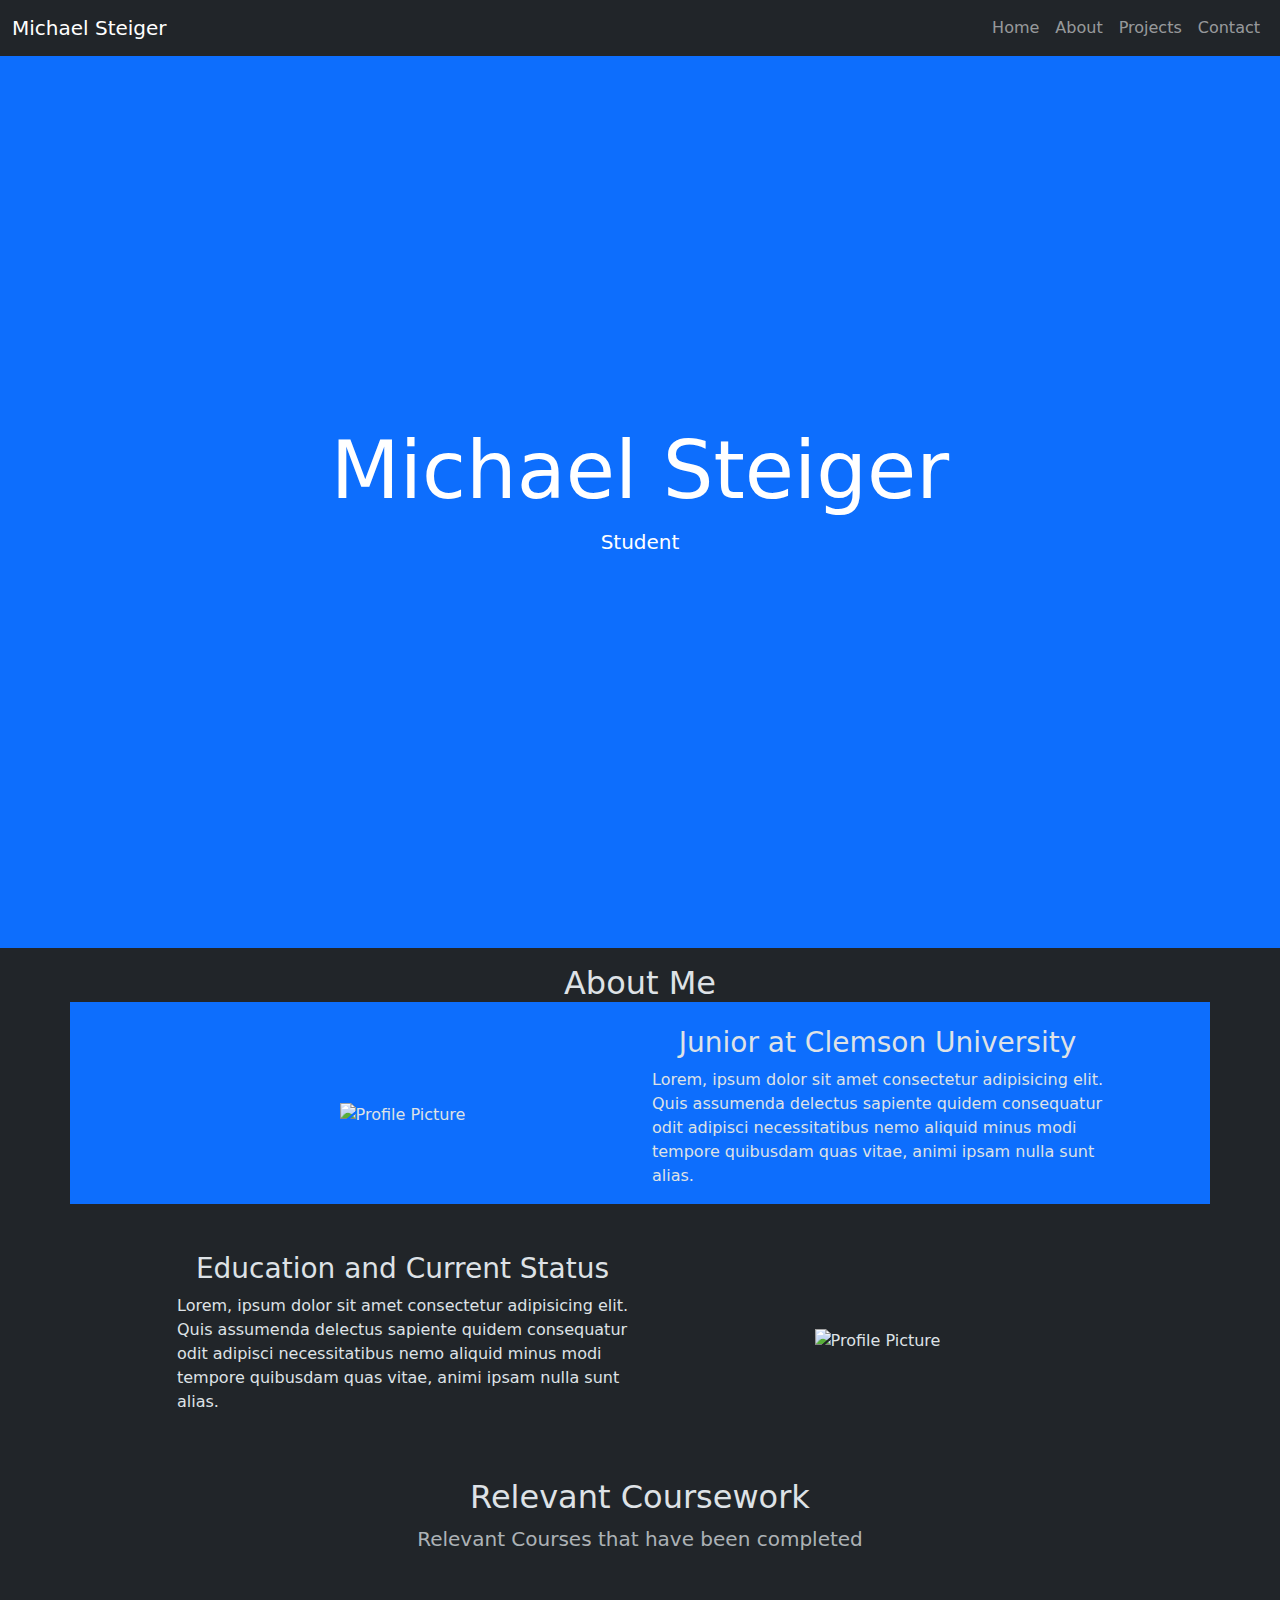
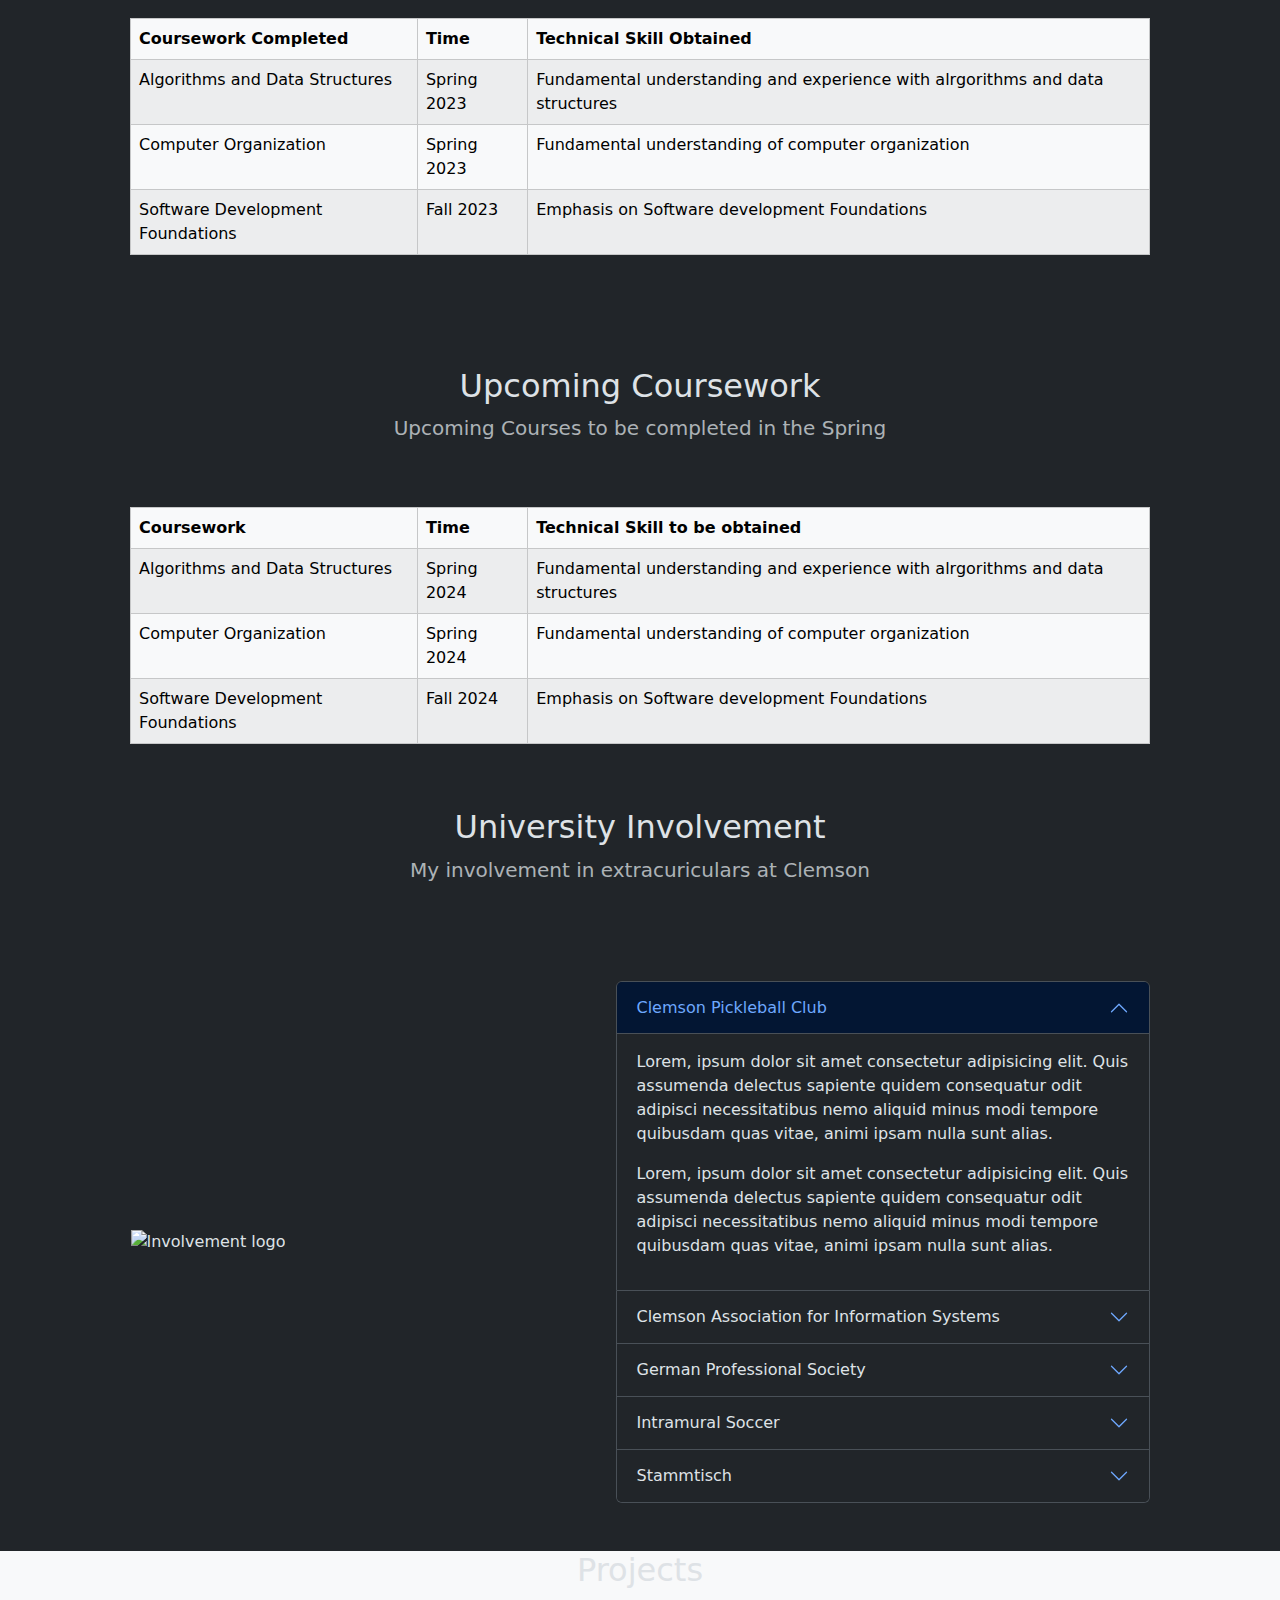
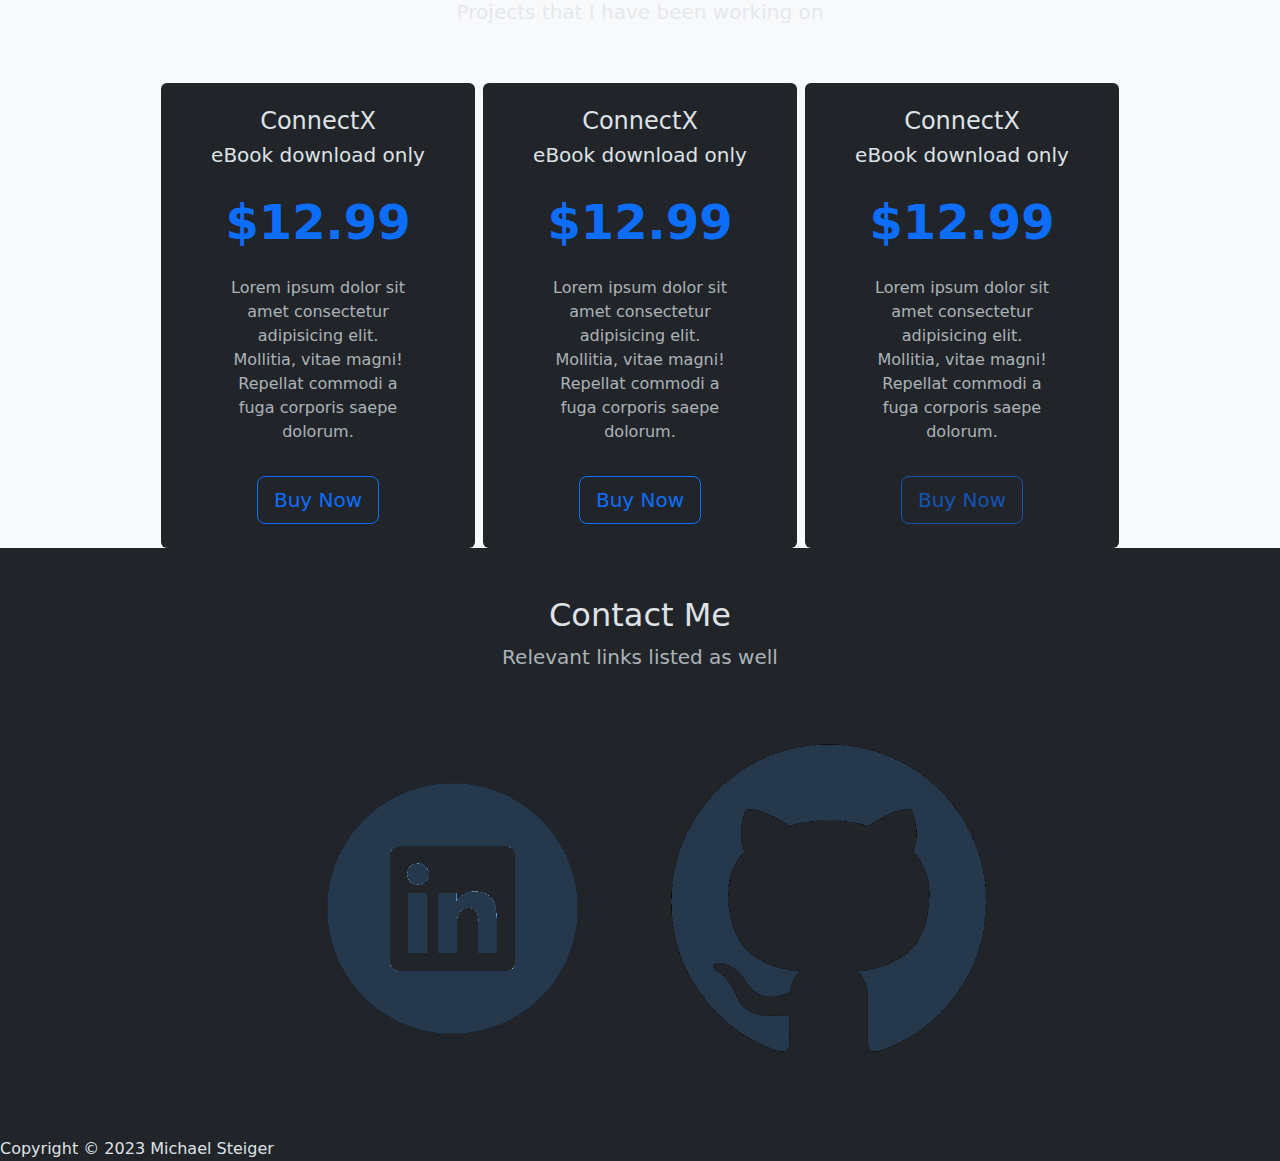
==== PersonalWebsite/index.html @ 11972fe8 "Added new sections" ====
<!DOCTYPE html>
<html lang="en-US" data-bs-theme="dark">
<head>
	<title>Michael Steiger</title>
	<meta charset="utf-8" name="author" content="Michael Steiger">
	<meta name="viewport" content="width=device-width, initial-scale=1.0">
	<link href="https://cdn.jsdelivr.net/npm/bootstrap@5.2.3/dist/css/bootstrap.min.css" rel="stylesheet">
	<link rel="stylesheet" href="style.css">
</head>
<script>
  document.addEventListener("DOMContentLoaded", function() {
    var observer = new IntersectionObserver(function(entries) {
      entries.forEach(entry => {
        if (entry.isIntersecting) {
          entry.target.classList.add('animate');
          observer.unobserve(entry.target); // Optional: Stop observing after animation has been applied
        }
      });
    }, {
      threshold: 0.5 // Trigger when half of the image is visible
    });

    // Select and observe all elements with the class 'fade-in-section'
    document.querySelectorAll('.fade-in-section').forEach(function(section) {
      observer.observe(section);
    });
  });
</script>

<body>
<!-- Navbar Section -->
<!-- missing profile image -->
<nav class="navbar navbar-expand-sm navbar-dark bg-dark fixed-top">
  <div class="container-fluid">
    <a class="navbar-brand" href="#home">Michael Steiger</a>
    <button class="navbar-toggler" type="button" data-bs-toggle="collapse" data-bs-target="#collapsibleNavbar">
      <span class="navbar-toggler-icon"></span>
    </button>
    <div class="collapse navbar-collapse" id="collapsibleNavbar">
      <!-- Links -->
      <ul class="navbar-nav ms-auto">
        <li class="nav-item">
          <a class="nav-link" href="#home">Home</a>
        </li> 
        <li class="nav-item">
          <a class="nav-link" href="#about">About</a>
        </li> 
        <li class="nav-item">
          <a class="nav-link" href="#projects">Projects</a>
        </li> 
        <li class="nav-item">
          <a class="nav-link" href="#contact">Contact</a>
        </li> 
      </ul>
    </div>
  </div>
</nav>

<!-- Home Section -->
<div class="container-fluid p-5 mt-5 bg-primary text-white text-center" id="home" style="height: 100vh;">
  <div class="row h-100 align-items-center">
    <div class="col-12">
      <h1 class="display-1">Michael Steiger</h1>
      <p class="lead">Student</p>
    </div>
  </div>
</div>


<!-- About Section -->
<section id="about">

  <!-- Profile Section -->
  <div class="container-lg">
    <h2 class="container-sm p-3 text-center">About Me</h2>

    <!-- Introduction -->
    <div class="row g-4 justify-content-center align-items-center bg-primary">
      <!-- Image Column -->
      <div class="col-md-5 d-flex justify-content-center" >
        <div class="fade-in-section" style="max-width: 75%;">
          <img src="IMG_9435.jpg" class="img-fluid" alt="Profile Picture">
        </div>
      </div>

      <!-- Text Column -->
      <div class="col-md-5 text-md-start">
        <div class="fade-in-section">
          <h3 class="text-center">Junior at Clemson University</h3>
          <p>
            Lorem, ipsum dolor sit amet consectetur adipisicing elit. Quis assumenda delectus sapiente quidem consequatur odit adipisci necessitatibus nemo aliquid minus modi tempore quibusdam quas vitae, animi ipsam nulla sunt alias.
          </p>
        </div>
      </div>
    </div>
  </div> 
  
  <!-- Education Section -->
  <div class="container-lg mt-5">
    <div class="row g-4 justify-content-center align-items-center">
      <!-- Text Column -->
      <div class="col-md-5 text-md-start">
        <div class="fade-in-section">
          <h3 class="text-center">Education and Current Status</h3>
          <p>
            Lorem, ipsum dolor sit amet consectetur adipisicing elit. Quis assumenda delectus sapiente quidem consequatur odit adipisci necessitatibus nemo aliquid minus modi tempore quibusdam quas vitae, animi ipsam nulla sunt alias.
          </p>
        </div>
      </div>

      <!-- Image Column -->
      <div class="col-md-5 d-flex justify-content-center" >
        <div class="fade-in-section" style="max-width: 75%;">
          <img src="profileTest.png" class="img-fluid" alt="Profile Picture">
        </div>
      </div>
    </div>
  </div>

  <!-- Coursework and Technical Skills -->
  <div class="container-lg mt-5">
    <div class="text-center fade-in-section">
      <h2>Relevant Coursework</h2> 
      <p class="lead text-muted">Relevant Courses that have been completed</p>
    </div>
    <div class="col-md p-5 fade-in-section">           
      <table class="table table-light table-bordered table-striped text-bg-color">
        <!-- Table head -->
        <thead>
          <tr>
            <th>Coursework Completed</th>
            <th>Time</th>
            <th>Technical Skill Obtained</th>
          </tr>
        </thead>
        <!-- Table body -->
        <tbody>
          <tr>
            <td>Algorithms and Data Structures</td>
            <td>Spring 2023</td>
            <td>Fundamental understanding and experience with alrgorithms and data structures</td>
          </tr>
          <tr>
            <td>Computer Organization</td>
            <td>Spring 2023</td>
            <td>Fundamental understanding of computer organization</td>
          </tr>
          <tr>
            <td>Software Development Foundations</td>
            <td>Fall 2023</td>
            <td>Emphasis on Software development Foundations</td>
          </tr>
        </tbody>
      </table>
    </div>
    
  </div>

  <!-- Upcoming Coursework -->
  <div class="container-lg mt-5">
    <div class="text-center">
      <h2>Upcoming Coursework</h2> 
      <p class="lead text-muted">Upcoming Courses to be completed in the Spring</p>
    </div>
    <div class="col-md p-5">           
      <table class="table table-light table-bordered table-striped text-bg-color">
        <!-- Table head -->
        <thead>
          <tr>
            <th>Coursework</th>
            <th>Time</th>
            <th>Technical Skill to be obtained</th>
          </tr>
        </thead>
        <!-- Table body -->
        <tbody>
          <tr>
            <td>Algorithms and Data Structures</td>
            <td>Spring 2024</td>
            <td>Fundamental understanding and experience with alrgorithms and data structures</td>
          </tr>
          <tr>
            <td>Computer Organization</td>
            <td>Spring 2024</td>
            <td>Fundamental understanding of computer organization</td>
          </tr>
          <tr>
            <td>Software Development Foundations</td>
            <td>Fall 2024</td>
            <td>Emphasis on Software development Foundations</td>
          </tr>
        </tbody>
      </table>
    </div>
    
  </div>

  <!-- University Involvement -->
  <div class="container-md">
    <div class="text-center">
      <h2>University Involvement</h2>
      <p class="lead text-muted">My involvement in extracuriculars at Clemson</p>
    </div>
    <div class="row my-5 g-5 justify-content-around align-items-center">
      <div class="col-6 col-lg-4">
        <img src="..." class="img-fluid" alt="Involvement logo">
      </div>
      <div class="col-lg-6">
        
        <!-- accordion -->
        <div class="accordion" id="involvements">
          <div class="accordion-item">
            <h2 class="accordion-header" id="heading-1">
              <button class="accordion-button" type="button" data-bs-toggle="collapse" data-bs-target="#involvement-1" aria-expanded="true" aria-controls="involvement-1">
                Clemson Pickleball Club
              </button>
            </h2>
            <div id="involvement-1" class="accordion-collapse collapse show" aria-labelledby="heading-1" data-bs-parent="#involvements">
              <div class="accordion-body">
                <p>Lorem, ipsum dolor sit amet consectetur adipisicing elit. Quis assumenda delectus sapiente quidem consequatur odit adipisci necessitatibus nemo aliquid minus modi tempore quibusdam quas vitae, animi ipsam nulla sunt alias.</p>
                <p>Lorem, ipsum dolor sit amet consectetur adipisicing elit. Quis assumenda delectus sapiente quidem consequatur odit adipisci necessitatibus nemo aliquid minus modi tempore quibusdam quas vitae, animi ipsam nulla sunt alias.</p>
              </div>
            </div>
          </div>
          <div class="accordion-item">
            <h2 class="accordion-header" id="heading-2">
              <button class="accordion-button collapsed" type="button" data-bs-toggle="collapse" data-bs-target="#involvement-2" aria-expanded="false" aria-controls="involvement-2">
                Clemson Association for Information Systems
              </button>
            </h2>
            <div id="involvement-2" class="accordion-collapse collapse" aria-labelledby="heading-2" data-bs-parent="#involvements">
              <div class="accordion-body">
                <p>Lorem, ipsum dolor sit amet consectetur adipisicing elit. Quis assumenda delectus sapiente quidem consequatur odit adipisci necessitatibus nemo aliquid minus modi tempore quibusdam quas vitae, animi ipsam nulla sunt alias.</p>
                <p>Lorem, ipsum dolor sit amet consectetur adipisicing elit. Quis assumenda delectus sapiente quidem consequatur odit adipisci necessitatibus nemo aliquid minus modi tempore quibusdam quas vitae, animi ipsam nulla sunt alias.</p>
              </div>
            </div>
          </div>
          <div class="accordion-item">
            <h2 class="accordion-header" id="heading-3">
              <button class="accordion-button collapsed" type="button" data-bs-toggle="collapse" data-bs-target="#involvement-3" aria-expanded="false" aria-controls="involvement-3">
                German Professional Society
              </button>
            </h2>
            <div id="involvement-3" class="accordion-collapse collapse" aria-labelledby="heading-3" data-bs-parent="#involvements">
              <div class="accordion-body">
                <p>Lorem, ipsum dolor sit amet consectetur adipisicing elit. Quis assumenda delectus sapiente quidem consequatur odit adipisci necessitatibus nemo aliquid minus modi tempore quibusdam quas vitae, animi ipsam nulla sunt alias.</p>
                <p>Lorem, ipsum dolor sit amet consectetur adipisicing elit. Quis assumenda delectus sapiente quidem consequatur odit adipisci necessitatibus nemo aliquid minus modi tempore quibusdam quas vitae, animi ipsam nulla sunt alias.</p>
              </div>
            </div>
          </div>
          <div class="accordion-item">
            <h2 class="accordion-header" id="heading-4">
              <button class="accordion-button collapsed" type="button" data-bs-toggle="collapse" data-bs-target="#involvement-4" aria-expanded="false" aria-controls="involvement-4">
                Intramural Soccer
              </button>
            </h2>
            <div id="involvement-4" class="accordion-collapse collapse" aria-labelledby="heading-4" data-bs-parent="#involvements">
              <div class="accordion-body">
                <p>Lorem, ipsum dolor sit amet consectetur adipisicing elit. Quis assumenda delectus sapiente quidem consequatur odit adipisci necessitatibus nemo aliquid minus modi tempore quibusdam quas vitae, animi ipsam nulla sunt alias.</p>
                <p>Lorem, ipsum dolor sit amet consectetur adipisicing elit. Quis assumenda delectus sapiente quidem consequatur odit adipisci necessitatibus nemo aliquid minus modi tempore quibusdam quas vitae, animi ipsam nulla sunt alias.</p>
              </div>
            </div>
          </div>
          <div class="accordion-item">
            <h2 class="accordion-header" id="heading-5">
              <button class="accordion-button collapsed" type="button" data-bs-toggle="collapse" data-bs-target="#involvement-5" aria-expanded="false" aria-controls="involvement-5">
                Stammtisch
              </button>
            </h2>
            <div id="involvement-5" class="accordion-collapse collapse" aria-labelledby="heading-5" data-bs-parent="#involvements">
              <div class="accordion-body">
                <p>Lorem, ipsum dolor sit amet consectetur adipisicing elit. Quis assumenda delectus sapiente quidem consequatur odit adipisci necessitatibus nemo aliquid minus modi tempore quibusdam quas vitae, animi ipsam nulla sunt alias.</p>
                <p>Lorem, ipsum dolor sit amet consectetur adipisicing elit. Quis assumenda delectus sapiente quidem consequatur odit adipisci necessitatibus nemo aliquid minus modi tempore quibusdam quas vitae, animi ipsam nulla sunt alias.</p>
              </div>
            </div>
          </div>
        </div>

      </div>
    </div>
  </div>

</section>

<!-- Projects Section -->
<section id="projects" class="bg-light mt-5">
  <div class="container-lg">
    <div class="text-center">
      <h2>Projects</h2>
      <p class="lead text-muted">Projects that I have been working on</p>
    </div>
  </div>

  <div class="row my-5 g-2 align-items-center justify-content-center">
    <div class="col-8 col-lg-4 col-xl-3">
      <div class="card border-0">
        <div class="card-body text-center py-4">
          <h4 class="card-title">ConnectX</h4>
          <p class="lead card-subtitle">eBook download only</p>
          <p class="display-5 my-4 text-primary fw-bold">$12.99</p>
          <p class="card-text mx-5 text-muted d-none d-lg-block">Lorem ipsum dolor sit amet consectetur adipisicing elit. Mollitia, vitae magni! Repellat commodi a fuga corporis saepe dolorum.</p>
          <a href="#" class="btn btn-outline-primary btn-lg mt-3">
            Buy Now
          </a>
        </div>
      </div>
    </div>

    <div class="col-8 col-lg-4 col-xl-3">
      <div class="card border-0">
        <div class="card-body text-center py-4">
          <h4 class="card-title">ConnectX</h4>
          <p class="lead card-subtitle">eBook download only</p>
          <p class="display-5 my-4 text-primary fw-bold">$12.99</p>
          <p class="card-text mx-5 text-muted d-none d-lg-block">Lorem ipsum dolor sit amet consectetur adipisicing elit. Mollitia, vitae magni! Repellat commodi a fuga corporis saepe dolorum.</p>
          <a href="#" class="btn btn-outline-primary btn-lg mt-3">
            Buy Now
          </a>
        </div>
      </div>
    </div>

    <div class="col-8 col-lg-4 col-xl-3">
      <div class="card border-0">
        <div class="card-body text-center py-4">
          <h4 class="card-title">ConnectX</h4>
          <p class="lead card-subtitle">eBook download only</p>
          <p class="display-5 my-4 text-primary fw-bold">$12.99</p>
          <p class="card-text mx-5 text-muted d-none d-lg-block">Lorem ipsum dolor sit amet consectetur adipisicing elit. Mollitia, vitae magni! Repellat commodi a fuga corporis saepe dolorum.</p>
          <a href="#" class="btn btn-outline-primary btn-lg mt-3 disabled">
            Buy Now
          </a>
        </div>
      </div>
    </div>
  </div>
</section>

<!-- Contact Section -->
<section id="contact">
  <div class="container-sm">
    <div class="text-center">
      <h2>Contact Me</h2>
      <p class="lead text-muted">Relevant links listed as well</p>
    </div>

    <!-- LinkedIn Github Email -->
    <div class="row my-5 g-2 align-items-center justify-content-center">
      <div class="col-sm-4 d-flex">
        <a href="https://www.linkedin.com/in/michael-steiger-623917252/" class="btn" target="_blank">
          <img src="in.png" class="img-fluid icon-size" alt="LinkedIn Logo">
        </a>
      </div>
      
      <div class="col-sm-4 d-flex">
        <a href="https://www.linkedin.com/in/michael-steiger-623917252/" class="btn" target="_blank">
          <img src="git.png" class="img-fluid icon-size" alt="LinkedIn Logo">
        </a>
      </div>
    </div>
    
  </div>
</section>

<footer>Copyright &copy 2023 Michael Steiger</footer>

<script src="https://cdn.jsdelivr.net/npm/bootstrap@5.0.1/dist/js/bootstrap.bundle.min.js" integrity="sha384-gtEjrD/SeCtmISkJkNUaaKMoLD0//ElJ19smozuHV6z3Iehds+3Ulb9Bn9Plx0x4" crossorigin="anonymous"></script>
</body>
</html>
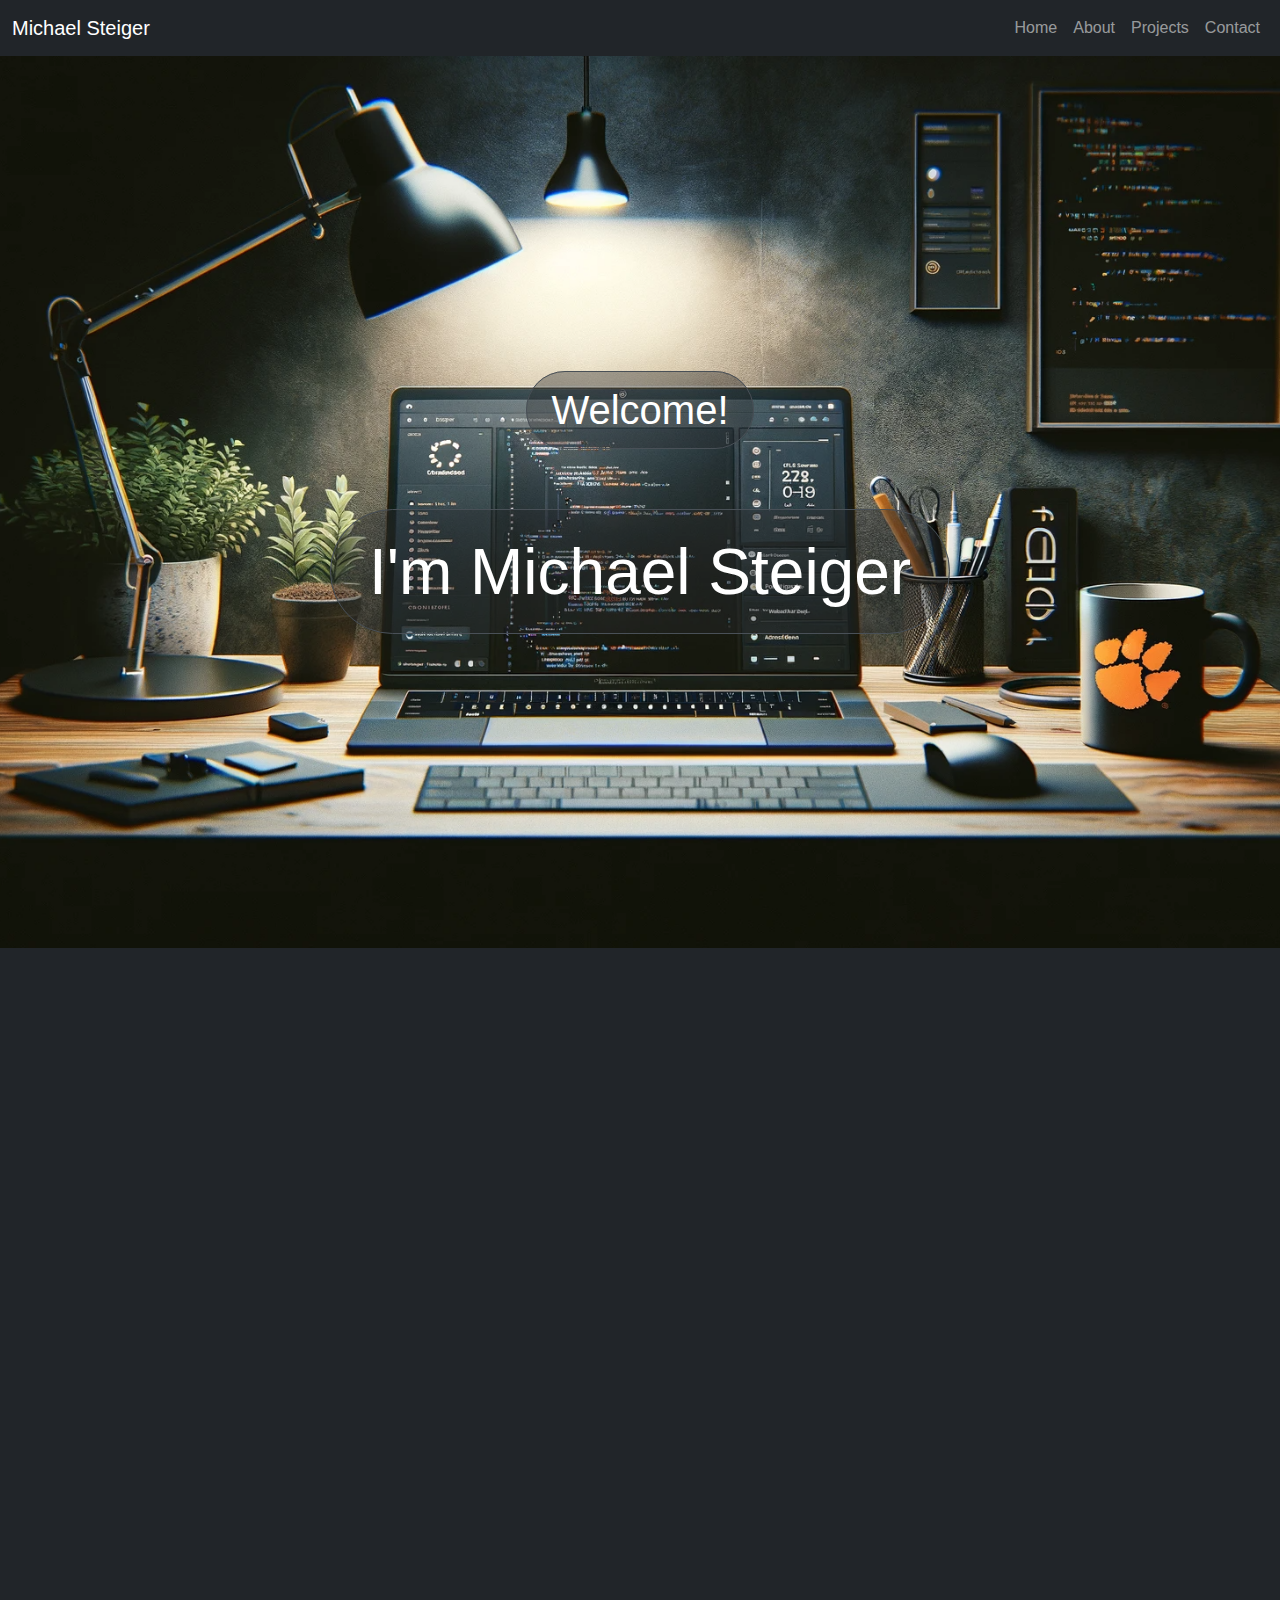
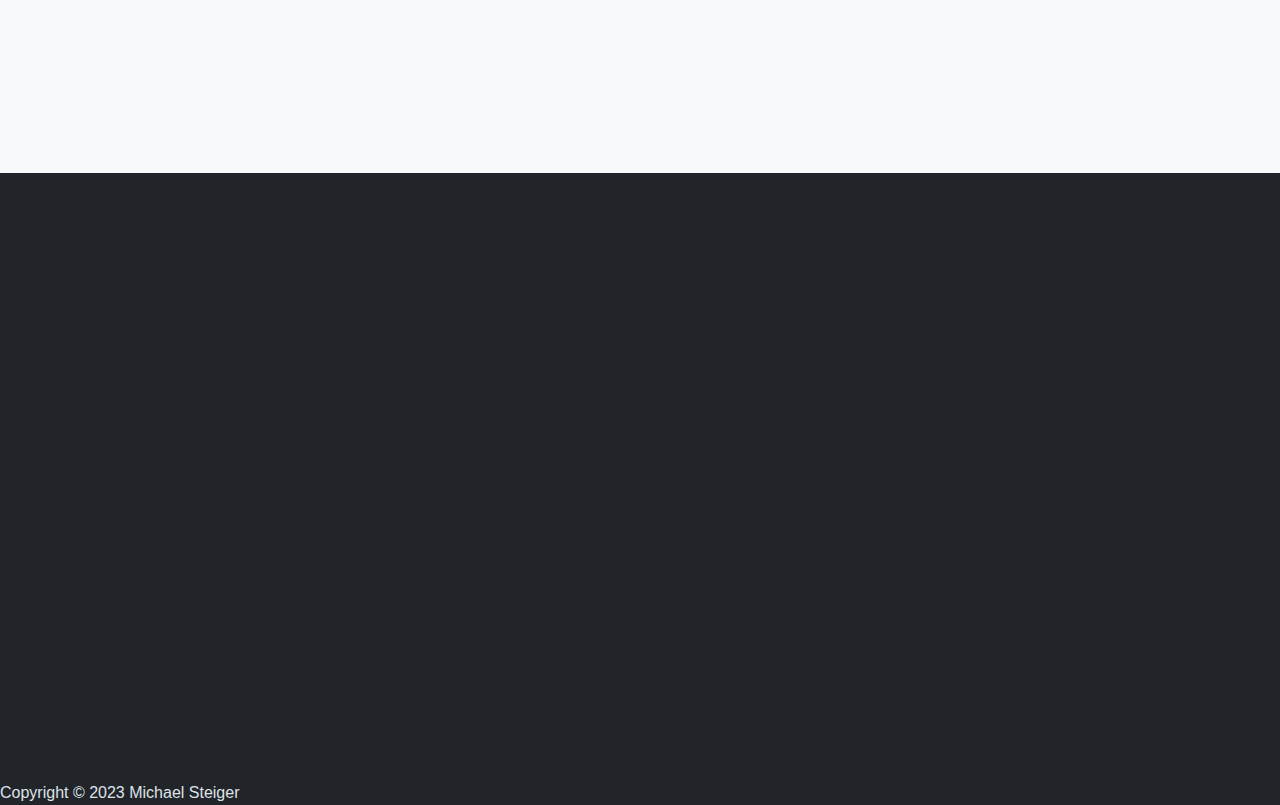
==== commit 306e48bd: "Removed edited image" ====
--- a/PersonalWebsite/index.html
+++ b/PersonalWebsite/index.html
@@ -1,15 +1,21 @@
 <!DOCTYPE html>
 <html lang="en-US" data-bs-theme="dark">
+
 <head>
-	<title>Michael Steiger</title>
-	<meta charset="utf-8" name="author" content="Michael Steiger">
-	<meta name="viewport" content="width=device-width, initial-scale=1.0">
-	<link href="https://cdn.jsdelivr.net/npm/bootstrap@5.2.3/dist/css/bootstrap.min.css" rel="stylesheet">
-	<link rel="stylesheet" href="style.css">
+  <title>Michael Steiger</title>
+  <meta charset="utf-8" name="author" content="Michael Steiger">
+  <meta name="viewport" content="width=device-width, initial-scale=1.0">
+  <link href="https://cdn.jsdelivr.net/npm/bootstrap@5.2.3/dist/css/bootstrap.min.css" rel="stylesheet">
+  <link rel="stylesheet" href="style.css">
+  <style>
+    section {
+      padding: 60px 0;
+    }
+  </style>
 </head>
 <script>
-  document.addEventListener("DOMContentLoaded", function() {
-    var observer = new IntersectionObserver(function(entries) {
+  document.addEventListener("DOMContentLoaded", function () {
+    var observer = new IntersectionObserver(function (entries) {
       entries.forEach(entry => {
         if (entry.isIntersecting) {
           entry.target.classList.add('animate');
@@ -21,349 +27,457 @@
     });
 
     // Select and observe all elements with the class 'fade-in-section'
-    document.querySelectorAll('.fade-in-section').forEach(function(section) {
+    document.querySelectorAll('.fade-in-section').forEach(function (section) {
       observer.observe(section);
     });
   });
+
+  function copyToClipboard(textToCopy) {
+    // Copy to clipboard functionality
+    var inputElement = document.createElement('input');
+    inputElement.setAttribute('value', textToCopy);
+    document.body.appendChild(inputElement);
+    inputElement.select();
+    document.execCommand('copy');
+    document.body.removeChild(inputElement);
+
+  }
+  function toggleIcon() {
+    var icon = document.getElementById("emailIcon").querySelector("i");
+    if (icon.classList.contains("fa-envelope")) {
+        icon.classList.remove("fa-envelope");
+        icon.classList.add("fa-check");
+    } else {
+        icon.classList.remove("fa-check");
+        icon.classList.add("fa-envelope");
+    }
+  }
 </script>
 
 <body>
-<!-- Navbar Section -->
-<!-- missing profile image -->
-<nav class="navbar navbar-expand-sm navbar-dark bg-dark fixed-top">
-  <div class="container-fluid">
-    <a class="navbar-brand" href="#home">Michael Steiger</a>
-    <button class="navbar-toggler" type="button" data-bs-toggle="collapse" data-bs-target="#collapsibleNavbar">
-      <span class="navbar-toggler-icon"></span>
-    </button>
-    <div class="collapse navbar-collapse" id="collapsibleNavbar">
-      <!-- Links -->
-      <ul class="navbar-nav ms-auto">
-        <li class="nav-item">
-          <a class="nav-link" href="#home">Home</a>
-        </li> 
-        <li class="nav-item">
-          <a class="nav-link" href="#about">About</a>
-        </li> 
-        <li class="nav-item">
-          <a class="nav-link" href="#projects">Projects</a>
-        </li> 
-        <li class="nav-item">
-          <a class="nav-link" href="#contact">Contact</a>
-        </li> 
-      </ul>
+  <!-- Navbar Section -->
+  <!-- missing profile image -->
+  <nav class="navbar navbar-expand-sm navbar-dark bg-dark fixed-top">
+    <div class="container-fluid">
+      <a class="navbar-brand" href="#home">Michael Steiger</a>
+      <button class="navbar-toggler" type="button" data-bs-toggle="collapse" data-bs-target="#collapsibleNavbar">
+        <span class="navbar-toggler-icon"></span>
+      </button>
+      <div class="collapse navbar-collapse" id="collapsibleNavbar">
+        <!-- Links -->
+        <ul class="navbar-nav ms-auto">
+          <li class="nav-item">
+            <a class="nav-link" href="#home">Home</a>
+          </li>
+          <li class="nav-item">
+            <a class="nav-link" href="#about">About</a>
+          </li>
+          <li class="nav-item">
+            <a class="nav-link" href="#projects">Projects</a>
+          </li>
+          <li class="nav-item">
+            <a class="nav-link" href="#contact">Contact</a>
+          </li>
+        </ul>
+      </div>
+    </div>
+  </nav>
+
+  <!-- Home Section -->
+  <div class="container-fluid p-5 mt-5 text-white text-center" id="home" style="height: 100vh;
+  background-image: url('homePage.png');
+  background-size: cover;
+  background-position: center;
+  background-repeat: no-repeat;">
+    <div class="row h-100 align-items-center justify-content-center">
+      <div class="col-12">
+        <div class="badge-container">
+          <span class="badge-home rounded-pill text-white border display-6 badge-spacing">Welcome!</span>
+          <!-- Space between badges -->
+          <div class="badge-spacing"></div>
+          <span class="badge-home rounded-pill text-white border display-3">I'm Michael Steiger</span>
+        </div>
+      </div>
     </div>
   </div>
-</nav>
-
-<!-- Home Section -->
-<div class="container-fluid p-5 mt-5 bg-primary text-white text-center" id="home" style="height: 100vh;">
-  <div class="row h-100 align-items-center">
-    <div class="col-12">
-      <h1 class="display-1">Michael Steiger</h1>
-      <p class="lead">Student</p>
-    </div>
-  </div>
-</div>
-
-
-<!-- About Section -->
-<section id="about">
-
-  <!-- Profile Section -->
-  <div class="container-lg">
-    <h2 class="container-sm p-3 text-center">About Me</h2>
-
-    <!-- Introduction -->
-    <div class="row g-4 justify-content-center align-items-center bg-primary">
-      <!-- Image Column -->
-      <div class="col-md-5 d-flex justify-content-center" >
-        <div class="fade-in-section" style="max-width: 75%;">
-          <img src="IMG_9435.jpg" class="img-fluid" alt="Profile Picture">
-        </div>
-      </div>
-
-      <!-- Text Column -->
-      <div class="col-md-5 text-md-start">
-        <div class="fade-in-section">
-          <h3 class="text-center">Junior at Clemson University</h3>
+
+
+  <!-- About Section -->
+  <section id="about">
+
+    <!-- Profile Section -->
+    <div class="container-lg">
+      <div class="container-sm p-3 text-center fade-in-section">
+        <h2>About Me</h2>
+        <p class="lead text-muted">Aspiring Software Developer</p>
+      </div>
+      <!-- Introduction -->
+      <div class="row g-4 justify-content-center align-items-center">
+        <!-- Image Column -->
+        <div class="col-md-5 d-flex justify-content-center">
+          <div class="fade-in-section" style="max-width: 75%;">
+            <img src="IMG_9435.jpg" class="img-fluid shadow-lg" alt="Profile Picture">
+          </div>
+        </div>
+
+        <!-- Text Column -->
+        <div class="col-md-5 text-md-start fade-in-section">
+          <div class="text-center">
+            <h3>Student at Clemson University</h3>
+            <p class="lead text-muted">Pursuing a Blend of Innovation and Security</p>
+          </div>
+          <p class="pt-3">Welcome! I'm currently a Junior at Clemson University, where I am pursuing a Bachelor of
+            Science degree in Computer Science, complemented by a minor in Cybersecurity.</p>
+          <p class="pb-2">I have a deep interest in software development and the ever-evolving realm of technology. My
+            academic journey at Clemson has reinforced and deepened my passion for the field of computer science and
+            Cybersecurity. I look forward to expanding my expertise and further exploring the different areas of my
+            major as I advance in my studies.</p>
+        </div>
+      </div>
+    </div>
+
+    <!-- Education Section -->
+    <div class="container-lg mt-5">
+      <div class="row g-4 pt-5 justify-content-center align-items-center">
+        <!-- Text Column -->
+        <div class="col-md-5 text-md-start fade-in-section">
+          <div class="text-center">
+            <h3>Education and Current Status</h3>
+            <p class="lead text-muted">Relevant Courses that have been completed</p>
+          </div>
           <p>
-            Lorem, ipsum dolor sit amet consectetur adipisicing elit. Quis assumenda delectus sapiente quidem consequatur odit adipisci necessitatibus nemo aliquid minus modi tempore quibusdam quas vitae, animi ipsam nulla sunt alias.
+            As a dedicated Computer Science major, I am currently engaged in a rigorous academic journey, focusing on
+            critical areas like Software Engineering and Network Programming in my spring courses. These subjects
+            enhance my technical understanding and sharpen my problem-solving skills, essential to the dynamic tech
+            industry.
           </p>
-        </div>
-      </div>
-    </div>
-  </div> 
-  
-  <!-- Education Section -->
-  <div class="container-lg mt-5">
-    <div class="row g-4 justify-content-center align-items-center">
-      <!-- Text Column -->
-      <div class="col-md-5 text-md-start">
-        <div class="fade-in-section">
-          <h3 class="text-center">Education and Current Status</h3>
-          <p>
-            Lorem, ipsum dolor sit amet consectetur adipisicing elit. Quis assumenda delectus sapiente quidem consequatur odit adipisci necessitatibus nemo aliquid minus modi tempore quibusdam quas vitae, animi ipsam nulla sunt alias.
-          </p>
-        </div>
-      </div>
-
-      <!-- Image Column -->
-      <div class="col-md-5 d-flex justify-content-center" >
-        <div class="fade-in-section" style="max-width: 75%;">
-          <img src="profileTest.png" class="img-fluid" alt="Profile Picture">
-        </div>
-      </div>
-    </div>
-  </div>
-
-  <!-- Coursework and Technical Skills -->
-  <div class="container-lg mt-5">
-    <div class="text-center fade-in-section">
-      <h2>Relevant Coursework</h2> 
-      <p class="lead text-muted">Relevant Courses that have been completed</p>
-    </div>
-    <div class="col-md p-5 fade-in-section">           
-      <table class="table table-light table-bordered table-striped text-bg-color">
-        <!-- Table head -->
-        <thead>
-          <tr>
-            <th>Coursework Completed</th>
-            <th>Time</th>
-            <th>Technical Skill Obtained</th>
-          </tr>
-        </thead>
-        <!-- Table body -->
-        <tbody>
-          <tr>
-            <td>Algorithms and Data Structures</td>
-            <td>Spring 2023</td>
-            <td>Fundamental understanding and experience with alrgorithms and data structures</td>
-          </tr>
-          <tr>
-            <td>Computer Organization</td>
-            <td>Spring 2023</td>
-            <td>Fundamental understanding of computer organization</td>
-          </tr>
-          <tr>
-            <td>Software Development Foundations</td>
-            <td>Fall 2023</td>
-            <td>Emphasis on Software development Foundations</td>
-          </tr>
-        </tbody>
-      </table>
-    </div>
-    
-  </div>
-
-  <!-- Upcoming Coursework -->
-  <div class="container-lg mt-5">
-    <div class="text-center">
-      <h2>Upcoming Coursework</h2> 
-      <p class="lead text-muted">Upcoming Courses to be completed in the Spring</p>
-    </div>
-    <div class="col-md p-5">           
-      <table class="table table-light table-bordered table-striped text-bg-color">
-        <!-- Table head -->
-        <thead>
-          <tr>
-            <th>Coursework</th>
-            <th>Time</th>
-            <th>Technical Skill to be obtained</th>
-          </tr>
-        </thead>
-        <!-- Table body -->
-        <tbody>
-          <tr>
-            <td>Algorithms and Data Structures</td>
-            <td>Spring 2024</td>
-            <td>Fundamental understanding and experience with alrgorithms and data structures</td>
-          </tr>
-          <tr>
-            <td>Computer Organization</td>
-            <td>Spring 2024</td>
-            <td>Fundamental understanding of computer organization</td>
-          </tr>
-          <tr>
-            <td>Software Development Foundations</td>
-            <td>Fall 2024</td>
-            <td>Emphasis on Software development Foundations</td>
-          </tr>
-        </tbody>
-      </table>
-    </div>
-    
-  </div>
-
-  <!-- University Involvement -->
-  <div class="container-md">
-    <div class="text-center">
-      <h2>University Involvement</h2>
-      <p class="lead text-muted">My involvement in extracuriculars at Clemson</p>
-    </div>
-    <div class="row my-5 g-5 justify-content-around align-items-center">
-      <div class="col-6 col-lg-4">
-        <img src="..." class="img-fluid" alt="Involvement logo">
-      </div>
-      <div class="col-lg-6">
-        
-        <!-- accordion -->
-        <div class="accordion" id="involvements">
-          <div class="accordion-item">
-            <h2 class="accordion-header" id="heading-1">
-              <button class="accordion-button" type="button" data-bs-toggle="collapse" data-bs-target="#involvement-1" aria-expanded="true" aria-controls="involvement-1">
-                Clemson Pickleball Club
-              </button>
-            </h2>
-            <div id="involvement-1" class="accordion-collapse collapse show" aria-labelledby="heading-1" data-bs-parent="#involvements">
-              <div class="accordion-body">
-                <p>Lorem, ipsum dolor sit amet consectetur adipisicing elit. Quis assumenda delectus sapiente quidem consequatur odit adipisci necessitatibus nemo aliquid minus modi tempore quibusdam quas vitae, animi ipsam nulla sunt alias.</p>
-                <p>Lorem, ipsum dolor sit amet consectetur adipisicing elit. Quis assumenda delectus sapiente quidem consequatur odit adipisci necessitatibus nemo aliquid minus modi tempore quibusdam quas vitae, animi ipsam nulla sunt alias.</p>
+          <p>Alongside my studies, I am actively seeking an internship opportunity for the upcoming summer. My goal is
+            to advance my knowledge further and gain practical experience in the field. My academic background, coupled
+            with my enthusiasm for technology, makes me a valuable candidate who can contribute significantly to any
+            forward-thinking company. This internship will not only be a step forward in my career but also an
+            opportunity for me to bring fresh perspectives and innovative solutions to the workplace.</p>
+        </div>
+
+        <!-- Image Column -->
+        <div class="col-md-5 d-flex justify-content-center">
+          <div class="fade-in-section" style="max-width: 75%;">
+            <img src="IMG_4960.JPG" class="img-fluid shadow-lg" alt="Profile Picture">
+          </div>
+        </div>
+      </div>
+    </div>
+
+    <!-- Coursework and Technical Skills -->
+    <div class="container-lg mt-5">
+      <div class="text-center fade-in-section">
+        <h2>Relevant Coursework</h2>
+        <p class="lead text-muted">Relevant Courses that have been completed</p>
+      </div>
+      <div class="col-md p-5 fade-in-section">
+        <table class="table table-light table-bordered table-striped text-bg-color shadow">
+          <!-- Table head -->
+          <thead>
+            <tr>
+              <th class="col-2">Coursework</th>
+              <th class="col-2">Time</th>
+              <th class="col-8">Content learned</th>
+            </tr>
+          </thead>
+          <!-- Table body -->
+          <tbody>
+            <tr>
+              <td>Discrete Structures for Computing</td>
+              <td>Fall 2022</td>
+              <td>Covered ideas and techniques from discrete structures that are widely used in the computing sciences.
+                Learned techniques of rigorous argumentation and application to the computing disciplines.</td>
+            </tr>
+            <tr>
+              <td>Algorithms and Data Structures</td>
+              <td>Spring 2023</td>
+              <td>Covered data structures and algorithms fundamental to computer science, abstract data-type concepts,
+                measures of program running time and time complexity, and algorithm analysis and design techniques.</td>
+            </tr>
+            <tr>
+              <td>Computer Organization</td>
+              <td>Spring 2023</td>
+              <td>Covered machine architectures on which algorithms are implemented and requirements of architectures
+                that support high-level languages, programming environments, and applications.</td>
+            </tr>
+            <tr>
+              <td>Software Development Foundations</td>
+              <td>Fall 2023</td>
+              <td>Advanced coverage of programming language primitives, function-level design principles, and standard
+                development and debugging tools, and also learned module-level design principles, program specification
+                and reasoning principles, and validation and verification techniques.</td>
+            </tr>
+            <tr>
+              <td>Foundations of Computer Science</td>
+              <td>Fall 2023</td>
+              <td>Covered the development of the theoretical foundations of programming, algorithms, languages,
+                automata, computability, complexity, data structures, and operating systems.</td>
+            </tr>
+          </tbody>
+        </table>
+      </div>
+
+    </div>
+
+    <!-- Upcoming Coursework -->
+    <div class="container-lg mt-5">
+      <div class="text-center fade-in-section">
+        <h2>Upcoming Coursework</h2>
+        <p class="lead text-muted">Relevant upcoming courses to be completed in the Spring</p>
+      </div>
+      <div class="col-md p-5 fade-in-section">
+        <table class="table table-light table-bordered table-striped text-bg-color shadow">
+          <!-- Table head -->
+          <thead>
+            <tr>
+              <th class="col-2">Coursework</th>
+              <th class="col-2">Time</th>
+              <th class="col-8">Content to be learned</th>
+            </tr>
+          </thead>
+          <!-- Table body -->
+          <tbody>
+            <tr>
+              <td>Software Engineering</td>
+              <td>Spring 2024</td>
+              <td>Focus on each major phase of the software lifecycle. Coverage of module-level design principles,
+                program specification and reasoning principles, and program validation and verification techniques.</td>
+            </tr>
+            <tr>
+              <td>Programming Systems</td>
+              <td>Spring 2024</td>
+              <td>Focus in programming languages and systems for computer engineering and computer science majors.</td>
+            </tr>
+            <tr>
+              <td>Network Programming</td>
+              <td>Spring 2024</td>
+              <td>Concepts of computer network technologies and network programming. Will dive deep into network
+                programming, layered protocol architectures, local and wide area networks, internetwork and intranetwork
+                concepts, and security.</td>
+            </tr>
+            <tr>
+              <td>Intro to Operating Systems</td>
+              <td>Spring 2024</td>
+              <td>Focus on management techniques for the control of computer hardware resources.</td>
+            </tr>
+          </tbody>
+        </table>
+      </div>
+
+    </div>
+
+    <!-- University Involvement -->
+    <div class="container-md">
+      <div class="text-center fade-in-section">
+        <h2>University Involvement</h2>
+        <p class="lead text-muted">My involvement in extracurriculars at Clemson</p>
+      </div>
+      <div class="row my-5 g-5 justify-content-around align-items-center">
+        <div class="col-6 col-lg-4 fade-in-section">
+          <img src="pbc.png" class="img-fluid shadow" alt="Involvement Picture">
+          <p class="text-center text-muted pt-2">Clemson Pickleball Club Fall 2023</p>
+        </div>
+        <div class="col-lg-6 fade-in-section">
+
+          <!-- accordion -->
+          <div class="accordion shadow" id="involvements">
+            <div class="accordion-item">
+              <h2 class="accordion-header" id="heading-1">
+                <button class="accordion-button" type="button" data-bs-toggle="collapse" data-bs-target="#involvement-1"
+                  aria-expanded="true" aria-controls="involvement-1">
+                  Clemson Pickleball Club
+                </button>
+              </h2>
+              <div id="involvement-1" class="accordion-collapse collapse show" aria-labelledby="heading-1"
+                data-bs-parent="#involvements">
+                <div class="accordion-body">
+                  <p>The Clemson Pickleball Club has been a highlight of my time at Clemson, as it offers me a place for
+                    the sport as well as a community to be a part of. I really enjoy attending the regular practice
+                    sessions that are offered, as well as the exclusive events that I get invited to.</p>
+                  <p>Being involved in this club has enabled me to meet many new people and be a part of a new
+                    community.</p>
+                </div>
               </div>
             </div>
-          </div>
-          <div class="accordion-item">
-            <h2 class="accordion-header" id="heading-2">
-              <button class="accordion-button collapsed" type="button" data-bs-toggle="collapse" data-bs-target="#involvement-2" aria-expanded="false" aria-controls="involvement-2">
-                Clemson Association for Information Systems
-              </button>
-            </h2>
-            <div id="involvement-2" class="accordion-collapse collapse" aria-labelledby="heading-2" data-bs-parent="#involvements">
-              <div class="accordion-body">
-                <p>Lorem, ipsum dolor sit amet consectetur adipisicing elit. Quis assumenda delectus sapiente quidem consequatur odit adipisci necessitatibus nemo aliquid minus modi tempore quibusdam quas vitae, animi ipsam nulla sunt alias.</p>
-                <p>Lorem, ipsum dolor sit amet consectetur adipisicing elit. Quis assumenda delectus sapiente quidem consequatur odit adipisci necessitatibus nemo aliquid minus modi tempore quibusdam quas vitae, animi ipsam nulla sunt alias.</p>
+            <div class="accordion-item">
+              <h2 class="accordion-header" id="heading-2">
+                <button class="accordion-button collapsed" type="button" data-bs-toggle="collapse"
+                  data-bs-target="#involvement-2" aria-expanded="false" aria-controls="involvement-2">
+                  Clemson Association for Information Systems
+                </button>
+              </h2>
+              <div id="involvement-2" class="accordion-collapse collapse" aria-labelledby="heading-2"
+                data-bs-parent="#involvements">
+                <div class="accordion-body">
+                  <p>The Clemson Association for Information Systems student chapter has enabled me to enhance my career
+                    at Clemson through professional networking and events like tech talks.</p>
+                  <p>Being involved in this association has given me access to systems career and technology
+                    information, as well as invitations to exclusive events.</p>
+                </div>
               </div>
             </div>
-          </div>
-          <div class="accordion-item">
-            <h2 class="accordion-header" id="heading-3">
-              <button class="accordion-button collapsed" type="button" data-bs-toggle="collapse" data-bs-target="#involvement-3" aria-expanded="false" aria-controls="involvement-3">
-                German Professional Society
-              </button>
-            </h2>
-            <div id="involvement-3" class="accordion-collapse collapse" aria-labelledby="heading-3" data-bs-parent="#involvements">
-              <div class="accordion-body">
-                <p>Lorem, ipsum dolor sit amet consectetur adipisicing elit. Quis assumenda delectus sapiente quidem consequatur odit adipisci necessitatibus nemo aliquid minus modi tempore quibusdam quas vitae, animi ipsam nulla sunt alias.</p>
-                <p>Lorem, ipsum dolor sit amet consectetur adipisicing elit. Quis assumenda delectus sapiente quidem consequatur odit adipisci necessitatibus nemo aliquid minus modi tempore quibusdam quas vitae, animi ipsam nulla sunt alias.</p>
+            <div class="accordion-item">
+              <h2 class="accordion-header" id="heading-3">
+                <button class="accordion-button collapsed" type="button" data-bs-toggle="collapse"
+                  data-bs-target="#involvement-3" aria-expanded="false" aria-controls="involvement-3">
+                  German Professional Society
+                </button>
+              </h2>
+              <div id="involvement-3" class="accordion-collapse collapse" aria-labelledby="heading-3"
+                data-bs-parent="#involvements">
+                <div class="accordion-body">
+                  <p>The German Professional Society arrange events with German companies that create job and internship
+                    opportunities. Being apart of this Society has allowed me network and get familiar with numerous
+                    local and global German companies.</p>
+                  <p>I enjoy being apart of GSP as it gives me exlusive invitations to conferences that happen at
+                    Clemson.</p>
+                </div>
               </div>
             </div>
-          </div>
-          <div class="accordion-item">
-            <h2 class="accordion-header" id="heading-4">
-              <button class="accordion-button collapsed" type="button" data-bs-toggle="collapse" data-bs-target="#involvement-4" aria-expanded="false" aria-controls="involvement-4">
-                Intramural Soccer
-              </button>
-            </h2>
-            <div id="involvement-4" class="accordion-collapse collapse" aria-labelledby="heading-4" data-bs-parent="#involvements">
-              <div class="accordion-body">
-                <p>Lorem, ipsum dolor sit amet consectetur adipisicing elit. Quis assumenda delectus sapiente quidem consequatur odit adipisci necessitatibus nemo aliquid minus modi tempore quibusdam quas vitae, animi ipsam nulla sunt alias.</p>
-                <p>Lorem, ipsum dolor sit amet consectetur adipisicing elit. Quis assumenda delectus sapiente quidem consequatur odit adipisci necessitatibus nemo aliquid minus modi tempore quibusdam quas vitae, animi ipsam nulla sunt alias.</p>
+            <div class="accordion-item">
+              <h2 class="accordion-header" id="heading-4">
+                <button class="accordion-button collapsed" type="button" data-bs-toggle="collapse"
+                  data-bs-target="#involvement-4" aria-expanded="false" aria-controls="involvement-4">
+                  Intramural Soccer
+                </button>
+              </h2>
+              <div id="involvement-4" class="accordion-collapse collapse" aria-labelledby="heading-4"
+                data-bs-parent="#involvements">
+                <div class="accordion-body">
+                  <p>Being a part of an Intramural Soccer team over a couple of semesters has been very rewarding, as I
+                    played for many years throughout high school. </p>
+                  <p>Involving myself in this extracurricular has allowed me to keep the game I love an active part of
+                    my life but has also allowed me to engage in healthy competition.</p>
+                </div>
               </div>
             </div>
-          </div>
-          <div class="accordion-item">
-            <h2 class="accordion-header" id="heading-5">
-              <button class="accordion-button collapsed" type="button" data-bs-toggle="collapse" data-bs-target="#involvement-5" aria-expanded="false" aria-controls="involvement-5">
-                Stammtisch
-              </button>
-            </h2>
-            <div id="involvement-5" class="accordion-collapse collapse" aria-labelledby="heading-5" data-bs-parent="#involvements">
-              <div class="accordion-body">
-                <p>Lorem, ipsum dolor sit amet consectetur adipisicing elit. Quis assumenda delectus sapiente quidem consequatur odit adipisci necessitatibus nemo aliquid minus modi tempore quibusdam quas vitae, animi ipsam nulla sunt alias.</p>
-                <p>Lorem, ipsum dolor sit amet consectetur adipisicing elit. Quis assumenda delectus sapiente quidem consequatur odit adipisci necessitatibus nemo aliquid minus modi tempore quibusdam quas vitae, animi ipsam nulla sunt alias.</p>
+            <div class="accordion-item">
+              <h2 class="accordion-header" id="heading-5">
+                <button class="accordion-button collapsed" type="button" data-bs-toggle="collapse"
+                  data-bs-target="#involvement-5" aria-expanded="false" aria-controls="involvement-5">
+                  Stammtisch
+                </button>
+              </h2>
+              <div id="involvement-5" class="accordion-collapse collapse" aria-labelledby="heading-5"
+                data-bs-parent="#involvements">
+                <div class="accordion-body">
+                  <p>This extracurricular, called "Stammtisch," is a German word that translates to "regulars' table"
+                    and refers to an informal group meeting that is generally held every two weeks at Backstreets in
+                    Clemson. We gather together and enjoy food and drinks while everyone, students and faculty, practice
+                    speaking German and discuss various topics.</p>
+                  <p>I enjoy attending these events as I speak German fluently and can help beginners with their German.
+                  </p>
+                </div>
               </div>
             </div>
           </div>
-        </div>
-
-      </div>
-    </div>
-  </div>
-
-</section>
-
-<!-- Projects Section -->
-<section id="projects" class="bg-light mt-5">
-  <div class="container-lg">
-    <div class="text-center">
-      <h2>Projects</h2>
-      <p class="lead text-muted">Projects that I have been working on</p>
-    </div>
-  </div>
-
-  <div class="row my-5 g-2 align-items-center justify-content-center">
-    <div class="col-8 col-lg-4 col-xl-3">
-      <div class="card border-0">
-        <div class="card-body text-center py-4">
-          <h4 class="card-title">ConnectX</h4>
-          <p class="lead card-subtitle">eBook download only</p>
-          <p class="display-5 my-4 text-primary fw-bold">$12.99</p>
-          <p class="card-text mx-5 text-muted d-none d-lg-block">Lorem ipsum dolor sit amet consectetur adipisicing elit. Mollitia, vitae magni! Repellat commodi a fuga corporis saepe dolorum.</p>
-          <a href="#" class="btn btn-outline-primary btn-lg mt-3">
-            Buy Now
-          </a>
-        </div>
-      </div>
-    </div>
-
-    <div class="col-8 col-lg-4 col-xl-3">
-      <div class="card border-0">
-        <div class="card-body text-center py-4">
-          <h4 class="card-title">ConnectX</h4>
-          <p class="lead card-subtitle">eBook download only</p>
-          <p class="display-5 my-4 text-primary fw-bold">$12.99</p>
-          <p class="card-text mx-5 text-muted d-none d-lg-block">Lorem ipsum dolor sit amet consectetur adipisicing elit. Mollitia, vitae magni! Repellat commodi a fuga corporis saepe dolorum.</p>
-          <a href="#" class="btn btn-outline-primary btn-lg mt-3">
-            Buy Now
-          </a>
-        </div>
-      </div>
-    </div>
-
-    <div class="col-8 col-lg-4 col-xl-3">
-      <div class="card border-0">
-        <div class="card-body text-center py-4">
-          <h4 class="card-title">ConnectX</h4>
-          <p class="lead card-subtitle">eBook download only</p>
-          <p class="display-5 my-4 text-primary fw-bold">$12.99</p>
-          <p class="card-text mx-5 text-muted d-none d-lg-block">Lorem ipsum dolor sit amet consectetur adipisicing elit. Mollitia, vitae magni! Repellat commodi a fuga corporis saepe dolorum.</p>
-          <a href="#" class="btn btn-outline-primary btn-lg mt-3 disabled">
-            Buy Now
-          </a>
-        </div>
-      </div>
-    </div>
-  </div>
-</section>
-
-<!-- Contact Section -->
-<section id="contact">
-  <div class="container-sm">
-    <div class="text-center">
-      <h2>Contact Me</h2>
-      <p class="lead text-muted">Relevant links listed as well</p>
-    </div>
-
-    <!-- LinkedIn Github Email -->
-    <div class="row my-5 g-2 align-items-center justify-content-center">
-      <div class="col-sm-4 d-flex">
-        <a href="https://www.linkedin.com/in/michael-steiger-623917252/" class="btn" target="_blank">
-          <img src="in.png" class="img-fluid icon-size" alt="LinkedIn Logo">
-        </a>
-      </div>
-      
-      <div class="col-sm-4 d-flex">
-        <a href="https://www.linkedin.com/in/michael-steiger-623917252/" class="btn" target="_blank">
-          <img src="git.png" class="img-fluid icon-size" alt="LinkedIn Logo">
-        </a>
-      </div>
-    </div>
-    
-  </div>
-</section>
-
-<footer>Copyright &copy 2023 Michael Steiger</footer>
-
-<script src="https://cdn.jsdelivr.net/npm/bootstrap@5.0.1/dist/js/bootstrap.bundle.min.js" integrity="sha384-gtEjrD/SeCtmISkJkNUaaKMoLD0//ElJ19smozuHV6z3Iehds+3Ulb9Bn9Plx0x4" crossorigin="anonymous"></script>
+
+        </div>
+      </div>
+    </div>
+
+  </section>
+
+  <!-- Projects Section -->
+  <section id="projects" class="bg-light mt-5">
+    <div class="container-lg">
+      <div class="text-center fade-in-section pt-3">
+        <h2>Projects</h2>
+        <p class="lead text-muted">Projects that I have been working on</p>
+      </div>
+    </div>
+
+    <div class="row my-5 g-2 align-items-center justify-content-center fade-in-section">
+      <div class="col-8 col-lg-4 col-xl-3">
+        <div class="card custom-card">
+          <div class="card-body text-center py-4">
+            <h4 class="card-title">ConnectX</h4>
+            <p class="lead card-subtitle">eBook download only</p>
+            <p class="display-5 my-4 text-primary fw-bold">$12.99</p>
+            <p class="card-text mx-5 text-muted d-none d-lg-block">Lorem ipsum dolor sit amet consectetur adipisicing
+              elit. Mollitia, vitae magni! Repellat commodi a fuga corporis saepe dolorum.</p>
+            <a href="#" class="btn btn-outline-primary btn-lg mt-3">
+              Check out
+            </a>
+          </div>
+        </div>
+      </div>
+
+      <div class="col-8 col-lg-4 col-xl-3">
+        <div class="card custom-card">
+          <div class="card-body text-center py-4">
+            <h4 class="card-title">ConnectX</h4>
+            <p class="lead card-subtitle">eBook download only</p>
+            <p class="display-5 my-4 text-primary fw-bold">$12.99</p>
+            <p class="card-text mx-5 text-muted d-none d-lg-block">Lorem ipsum dolor sit amet consectetur adipisicing
+              elit. Mollitia, vitae magni! Repellat commodi a fuga corporis saepe dolorum.</p>
+            <a href="#" class="btn btn-outline-primary btn-lg mt-3">
+              Check out
+            </a>
+          </div>
+        </div>
+      </div>
+
+      <div class="col-8 col-lg-4 col-xl-3">
+        <div class="card custom-card">
+          <div class="card-body text-center py-4">
+            <h4 class="card-title">ConnectX</h4>
+            <p class="lead card-subtitle">eBook download only</p>
+            <p class="card-text mx-5 text-muted d-none d-lg-block">Lorem ipsum dolor sitcorporis saepe dolorum.</p>
+            <a href="#" class="btn btn-outline-primary btn-lg mt-2 disabled">
+              Check out
+            </a>
+            <div class="d-flex justify-content-center align-items-center gap-2 mt-3">
+              <span class="badge rounded-pill bg-white text-color border">React</span>
+              <span class="badge rounded-pill bg-white text-color border">Plotly</span>
+              <span class="badge rounded-pill bg-white text-color border">Tailwind CSS</span>
+              <span class="badge rounded-pill bg-white text-color border">D3</span>
+            </div>
+          </div>
+        </div>
+      </div>
+    </div>
+  </section>
+
+  <!-- Contact Section -->
+  <section id="contact">
+    <div class="container-sm">
+      <div class="text-center fade-in-section pt-3">
+        <h2>Contact Me</h2>
+        <p class="lead text-muted">Relevant links listed as well</p>
+      </div>
+
+      <div class="container my-5">
+        <div class="row justify-content-center fade-in-section">
+          <div class="social-icons">
+            <a href="https://github.com/mstgr" class="github-icon" target="_blank">
+              <i class="fab fa-github"></i>
+            </a>
+            <a onclick="copyToClipboard('msteige@clemson.edu'); toggleIcon();" id="emailIcon" class="email-icon">
+              <i class="fas fa-envelope"></i>
+            </a>
+            <a href="https://www.linkedin.com/in/michael-steiger-623917252/" class="linkedin-icon" target="_blank">
+              <i class="fab fa-linkedin-in"></i>
+            </a>
+          </div>
+        </div>
+      </div>
+
+      <!-- Hidden textarea to help with copying to clipboard -->
+      <textarea id="emailToCopy" style="position: absolute; left: -9999px;">msteige@clemson.edu</textarea>
+    </div>
+  </section>
+
+
+  <footer>Copyright &copy 2023 Michael Steiger</footer>
+
+  <link href="https://cdnjs.cloudflare.com/ajax/libs/font-awesome/6.0.0-beta3/css/all.min.css" rel="stylesheet">
+  <script src="https://cdn.jsdelivr.net/npm/bootstrap@5.0.1/dist/js/bootstrap.bundle.min.js"
+    integrity="sha384-gtEjrD/SeCtmISkJkNUaaKMoLD0//ElJ19smozuHV6z3Iehds+3Ulb9Bn9Plx0x4"
+    crossorigin="anonymous"></script>
 </body>
+
 </html>--- a/PersonalWebsite/style.css
+++ b/PersonalWebsite/style.css
@@ -0,0 +1,171 @@
+* {
+	margin: 0;
+	padding: 0;
+}
+
+body {
+	font-family: sans-serif;
+}
+
+@keyframes fadeIn {
+	from {
+		opacity: 0;
+		transform: translateY(20px);
+	}
+
+	to {
+		opacity: 1;
+		transform: translateY(0);
+	}
+}
+
+.fade-in-section {
+	opacity: 0;
+	transform: translateY(20px);
+}
+
+.fade-in-section.animate {
+	opacity: 1;
+	transform: translateY(0);
+	transition: opacity 1s ease-out, transform 1s ease-out;
+}
+
+.custom-card {
+	transition: border-color 0.3s ease;
+	border: 2px solid transparent;
+}
+
+.custom-card:hover {
+	border-color: blue;
+}
+
+.custom-image {
+	transition: transform 0.3s ease;
+}
+
+.custom-card:hover .custom-image {
+	transform: scale(1.05);
+}
+
+.badge {
+	padding: 0.6em 0.8em;
+	background-color: #f8f9fa;
+	/* A light background color */
+	color: #212529;
+	/* A darker text color for contrast */
+	/*border: 1px solid #dcdcdc; /* A light border color */
+	transition: background-color 0.3s ease;
+	/* Smooth transition for hover effect */
+}
+
+.badge:hover {
+	background-color: #e2e6ea;
+	/* Slightly darker background color on hover */
+}
+
+.custom-btn {
+	color: white;
+	font-weight: bold;
+	margin-right: 10px;
+	/* Adjust the margin as needed */
+	padding: 20px 40px;
+	/* Adjust padding to your preference */
+	text-transform: uppercase;
+	transition: transform 0.3s ease;
+}
+
+.bg-orange {
+	background-color: #FFA500;
+}
+
+/* Example orange background */
+.bg-green {
+	background-color: #008000;
+}
+
+/* Example green background */
+.bg-red {
+	background-color: #FF0000;
+}
+
+/* Example red background */
+
+.custom-btn:hover {
+	transform: scale(1.05);
+	/* Scale up the button on hover */
+}
+
+.social-icons {
+	display: flex;
+	align-items: center;
+	justify-content: center;
+}
+
+.social-icons a {
+	color: #060606;
+	/* White color for icons */
+	font-size: 200px;
+	/* Size of icons */
+	margin: 0 100px;
+	/* Spacing between icons */
+	transition: color 0.3s ease, background-color 0.3s ease;
+}
+
+/* Hover effect */
+.social-icons a:hover {
+	color: #1DA1F2;
+	/* Color change for hover */
+	/* Background color change for hover */
+}
+
+/* If you want specific colors for each icon */
+.twitter-icon:hover {
+	color: #1DA1F2;
+}
+
+.facebook-icon:hover {
+	color: #4267B2;
+}
+
+.youtube-icon:hover {
+	color: #FF0000;
+}
+
+.linkedin-icon:hover {
+	color: #2867B2;
+}
+
+
+.welcome-container {
+	background: inherit;
+	/* This will inherit the background of its parent */
+	padding: 10px;
+	/* Adjust padding as needed */
+	border-radius: 10px;
+	/* For rounded corners, optional */
+	width: 50%;
+	/* Adjust the width as needed */
+	margin: 0 auto;
+	/* Center the container */
+}
+.blurry-background {
+	backdrop-filter: blur(10px);
+	-webkit-backdrop-filter: blur(10px);
+	background: rgba(255, 255, 255, 0.5);
+	border-radius: 25px;
+	box-shadow: 0 4px 8px rgba(0, 0, 0, 0.2);
+	padding: 10px; /* Adjust padding here */
+}
+.badge-home {
+	padding: 0.4em 0.6em;
+	background-color: #282a2c61;
+	/* A light background color */
+	color: #212529;
+	/* A darker text color for contrast */
+	/*border: 1px solid #dcdcdc; /* A light border color */
+	transition: background-color 0.3s ease;
+	/* Smooth transition for hover effect */
+}
+.badge-spacing {
+	margin-bottom: 100px; /* Adjust the space as needed */
+  }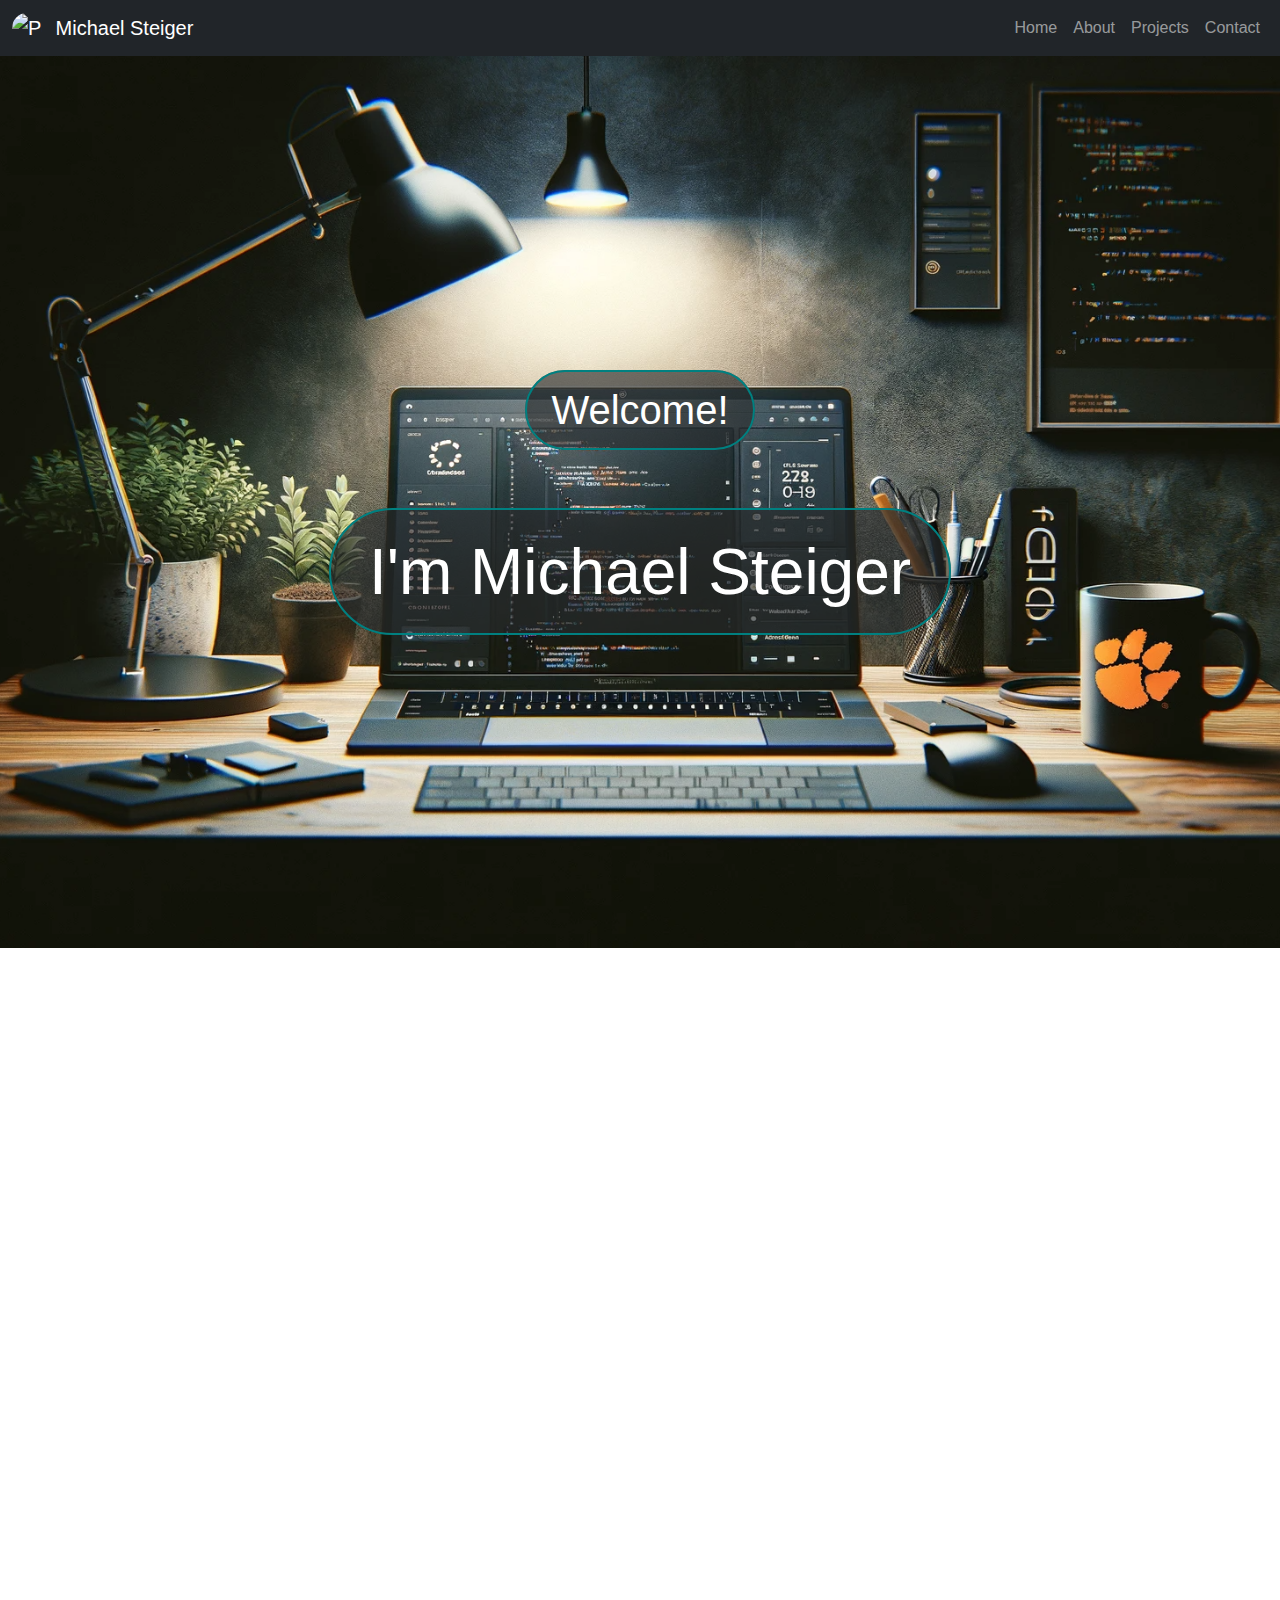
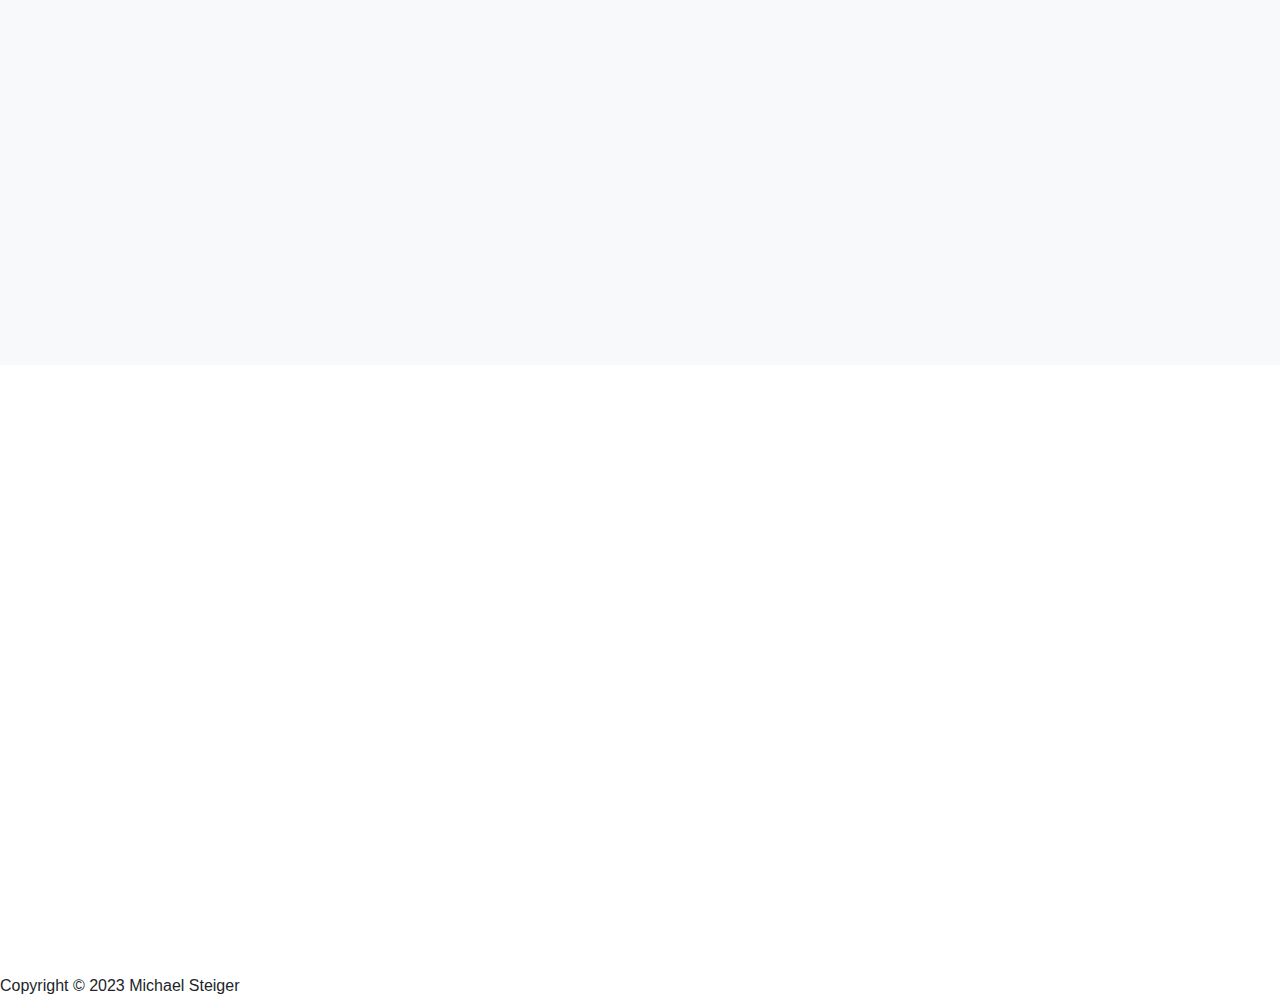
==== commit 6ef02fe6: "Stylesheet modifications" ====
--- a/PersonalWebsite/index.html
+++ b/PersonalWebsite/index.html
@@ -1,17 +1,14 @@
 <!DOCTYPE html>
-<html lang="en-US" data-bs-theme="dark">
+<html lang="en-US">
 
 <head>
   <title>Michael Steiger</title>
   <meta charset="utf-8" name="author" content="Michael Steiger">
   <meta name="viewport" content="width=device-width, initial-scale=1.0">
+  <link rel="icon" type="x-icon" href="profileLogo.jpg">
   <link href="https://cdn.jsdelivr.net/npm/bootstrap@5.2.3/dist/css/bootstrap.min.css" rel="stylesheet">
   <link rel="stylesheet" href="style.css">
-  <style>
-    section {
-      padding: 60px 0;
-    }
-  </style>
+
 </head>
 <script>
   document.addEventListener("DOMContentLoaded", function () {
@@ -47,10 +44,7 @@
     if (icon.classList.contains("fa-envelope")) {
         icon.classList.remove("fa-envelope");
         icon.classList.add("fa-check");
-    } else {
-        icon.classList.remove("fa-check");
-        icon.classList.add("fa-envelope");
-    }
+    } 
   }
 </script>
 
@@ -59,7 +53,9 @@
   <!-- missing profile image -->
   <nav class="navbar navbar-expand-sm navbar-dark bg-dark fixed-top">
     <div class="container-fluid">
-      <a class="navbar-brand" href="#home">Michael Steiger</a>
+      <a class="navbar-brand" href="#home">
+        <img src="profileLogo.jpg" alt="Profile Image" class="rounded-circle me-2 d-inline-block align-top" style="height: 30px; width: 30px;">
+        Michael Steiger</a>
       <button class="navbar-toggler" type="button" data-bs-toggle="collapse" data-bs-target="#collapsibleNavbar">
         <span class="navbar-toggler-icon"></span>
       </button>
@@ -108,7 +104,7 @@
     <!-- Profile Section -->
     <div class="container-lg">
       <div class="container-sm p-3 text-center fade-in-section">
-        <h2>About Me</h2>
+        <h2 class="underline-teal">About Me</h2>
         <p class="lead text-muted">Aspiring Software Developer</p>
       </div>
       <!-- Introduction -->
@@ -123,7 +119,7 @@
         <!-- Text Column -->
         <div class="col-md-5 text-md-start fade-in-section">
           <div class="text-center">
-            <h3>Student at Clemson University</h3>
+            <h3 class="underline-teal">Student at Clemson University</h3>
             <p class="lead text-muted">Pursuing a Blend of Innovation and Security</p>
           </div>
           <p class="pt-3">Welcome! I'm currently a Junior at Clemson University, where I am pursuing a Bachelor of
@@ -142,7 +138,7 @@
         <!-- Text Column -->
         <div class="col-md-5 text-md-start fade-in-section">
           <div class="text-center">
-            <h3>Education and Current Status</h3>
+            <h3 class="underline-teal">Education and Current Status</h3>
             <p class="lead text-muted">Relevant Courses that have been completed</p>
           </div>
           <p>
@@ -170,7 +166,7 @@
     <!-- Coursework and Technical Skills -->
     <div class="container-lg mt-5">
       <div class="text-center fade-in-section">
-        <h2>Relevant Coursework</h2>
+        <h2 class="underline-teal">Relevant Coursework</h2>
         <p class="lead text-muted">Relevant Courses that have been completed</p>
       </div>
       <div class="col-md p-5 fade-in-section">
@@ -225,7 +221,7 @@
     <!-- Upcoming Coursework -->
     <div class="container-lg mt-5">
       <div class="text-center fade-in-section">
-        <h2>Upcoming Coursework</h2>
+        <h2 class="underline-teal">Upcoming Coursework</h2>
         <p class="lead text-muted">Relevant upcoming courses to be completed in the Spring</p>
       </div>
       <div class="col-md p-5 fade-in-section">
@@ -272,7 +268,7 @@
     <!-- University Involvement -->
     <div class="container-md">
       <div class="text-center fade-in-section">
-        <h2>University Involvement</h2>
+        <h2 class="underline-teal">University Involvement</h2>
         <p class="lead text-muted">My involvement in extracurriculars at Clemson</p>
       </div>
       <div class="row my-5 g-5 justify-content-around align-items-center">
@@ -385,7 +381,7 @@
   <section id="projects" class="bg-light mt-5">
     <div class="container-lg">
       <div class="text-center fade-in-section pt-3">
-        <h2>Projects</h2>
+        <h2 class="underline-teal">Projects</h2>
         <p class="lead text-muted">Projects that I have been working on</p>
       </div>
     </div>
@@ -395,13 +391,19 @@
         <div class="card custom-card">
           <div class="card-body text-center py-4">
             <h4 class="card-title">ConnectX</h4>
-            <p class="lead card-subtitle">eBook download only</p>
-            <p class="display-5 my-4 text-primary fw-bold">$12.99</p>
-            <p class="card-text mx-5 text-muted d-none d-lg-block">Lorem ipsum dolor sit amet consectetur adipisicing
-              elit. Mollitia, vitae magni! Repellat commodi a fuga corporis saepe dolorum.</p>
-            <a href="#" class="btn btn-outline-primary btn-lg mt-3">
-              Check out
-            </a>
+            <p class="lead card-subtitle">Scalable Connect 4</p>
+            
+            <p class="card-text mx-5 text-muted d-none d-lg-block pt-2">
+              ConnectX was my first collaborative team project that we developed over the course of a semester. As a team of 4, we developed a scalable Connect Four game, hence the name ConnectX.
+            </p>
+            <a href="https://github.com/Clemson-CPSC2150/project-1-team-stack-underflow" class="btn custom-color btn-lg mt-3" target="_blank">
+              <i class="fas fa-link"></i> Check out
+            </a>
+            <div class="d-flex justify-content-center align-items-center gap-2 mt-3">
+              <span class="badge rounded-pill bg-white text-color border">Java</span>
+              <span class="badge rounded-pill bg-white text-color border">JavaFx</span>
+              <span class="badge rounded-pill bg-white text-color border">GitHub</span>
+            </div>
           </div>
         </div>
       </div>
@@ -409,14 +411,19 @@
       <div class="col-8 col-lg-4 col-xl-3">
         <div class="card custom-card">
           <div class="card-body text-center py-4">
-            <h4 class="card-title">ConnectX</h4>
-            <p class="lead card-subtitle">eBook download only</p>
-            <p class="display-5 my-4 text-primary fw-bold">$12.99</p>
-            <p class="card-text mx-5 text-muted d-none d-lg-block">Lorem ipsum dolor sit amet consectetur adipisicing
-              elit. Mollitia, vitae magni! Repellat commodi a fuga corporis saepe dolorum.</p>
-            <a href="#" class="btn btn-outline-primary btn-lg mt-3">
-              Check out
-            </a>
+            <h4 class="card-title">Personal Website</h4>
+            <p class="lead card-subtitle">Resume extension as a Website</p>
+            
+            <p class="card-text mx-5 text-muted d-none d-lg-block pt-2">I developed my professional website utilizing the robust and responsive Bootstrap framework to provide a streamlined and accessible platform for showcasing my skills and portfolio. With this Project, I hope to facilitate a deeper understanding of my professional journey and provide any information necessary to contact me.</p>
+            <a href="https://github.com/Mstgr/Personal-Website" class="btn custom-color btn-lg mt-3" target="_blank">
+              <i class="fas fa-link"></i> Check out
+            </a>
+            <div class="d-flex justify-content-center align-items-center gap-2 mt-3">
+              <span class="badge rounded-pill bg-white text-color border">Bootstrap</span>
+              <span class="badge rounded-pill bg-white text-color border">HTML</span>
+              <span class="badge rounded-pill bg-white text-color border">CSS</span>
+              <span class="badge rounded-pill bg-white text-color border">JavaScript</span>
+            </div>
           </div>
         </div>
       </div>
@@ -424,17 +431,19 @@
       <div class="col-8 col-lg-4 col-xl-3">
         <div class="card custom-card">
           <div class="card-body text-center py-4">
-            <h4 class="card-title">ConnectX</h4>
-            <p class="lead card-subtitle">eBook download only</p>
-            <p class="card-text mx-5 text-muted d-none d-lg-block">Lorem ipsum dolor sitcorporis saepe dolorum.</p>
-            <a href="#" class="btn btn-outline-primary btn-lg mt-2 disabled">
-              Check out
+            <h4 class="card-title">Future Projects</h4>
+            <p class="lead card-subtitle">Currently in development</p>
+            <p class="card-text mx-5 text-muted d-none d-lg-block pt-2">
+              I aim to create and to be apart of numerous projects in the future. I plan to keep good documentation and will display all my projects on this page and on GitHub as they are developed.
+            </p>
+            <a href="#" class="btn custom-color btn-lg mt-2 disabled target="_blank"">
+              <i class="fas fa-link"></i> Check out
             </a>
             <div class="d-flex justify-content-center align-items-center gap-2 mt-3">
               <span class="badge rounded-pill bg-white text-color border">React</span>
-              <span class="badge rounded-pill bg-white text-color border">Plotly</span>
-              <span class="badge rounded-pill bg-white text-color border">Tailwind CSS</span>
-              <span class="badge rounded-pill bg-white text-color border">D3</span>
+              <span class="badge rounded-pill bg-white text-color border">Java</span>
+              <span class="badge rounded-pill bg-white text-color border">Django</span>
+              <span class="badge rounded-pill bg-white text-color border">C++</span>
             </div>
           </div>
         </div>
@@ -446,7 +455,7 @@
   <section id="contact">
     <div class="container-sm">
       <div class="text-center fade-in-section pt-3">
-        <h2>Contact Me</h2>
+        <h2 class="underline-teal">Contact Me</h2>
         <p class="lead text-muted">Relevant links listed as well</p>
       </div>
 
--- a/PersonalWebsite/style.css
+++ b/PersonalWebsite/style.css
@@ -1,12 +1,11 @@
-* {
-	margin: 0;
-	padding: 0;
+section {
+	padding: 60px 0;
 }
-
 body {
 	font-family: sans-serif;
 }
 
+/* Fade In Animation for everything */
 @keyframes fadeIn {
 	from {
 		opacity: 0;
@@ -29,14 +28,16 @@
 	transform: translateY(0);
 	transition: opacity 1s ease-out, transform 1s ease-out;
 }
+/* END FADE IN Animation*/
 
+/* Project Cards */
 .custom-card {
 	transition: border-color 0.3s ease;
 	border: 2px solid transparent;
 }
 
 .custom-card:hover {
-	border-color: blue;
+	border-color: #008080;
 }
 
 .custom-image {
@@ -46,7 +47,9 @@
 .custom-card:hover .custom-image {
 	transform: scale(1.05);
 }
+/* END Projects Cards*/
 
+/* Technology Badges under Projects */
 .badge {
 	padding: 0.6em 0.8em;
 	background-color: #f8f9fa;
@@ -57,44 +60,9 @@
 	transition: background-color 0.3s ease;
 	/* Smooth transition for hover effect */
 }
+/* Technology Badges under Projects */
 
-.badge:hover {
-	background-color: #e2e6ea;
-	/* Slightly darker background color on hover */
-}
-
-.custom-btn {
-	color: white;
-	font-weight: bold;
-	margin-right: 10px;
-	/* Adjust the margin as needed */
-	padding: 20px 40px;
-	/* Adjust padding to your preference */
-	text-transform: uppercase;
-	transition: transform 0.3s ease;
-}
-
-.bg-orange {
-	background-color: #FFA500;
-}
-
-/* Example orange background */
-.bg-green {
-	background-color: #008000;
-}
-
-/* Example green background */
-.bg-red {
-	background-color: #FF0000;
-}
-
-/* Example red background */
-
-.custom-btn:hover {
-	transform: scale(1.05);
-	/* Scale up the button on hover */
-}
-
+/* Social Icons in Contact me & Project Section */
 .social-icons {
 	display: flex;
 	align-items: center;
@@ -102,7 +70,7 @@
 }
 
 .social-icons a {
-	color: #060606;
+	color: #212529;
 	/* White color for icons */
 	font-size: 200px;
 	/* Size of icons */
@@ -113,59 +81,68 @@
 
 /* Hover effect */
 .social-icons a:hover {
-	color: #1DA1F2;
-	/* Color change for hover */
-	/* Background color change for hover */
+	color: #008080;
 }
+/* End Social Icons in Contact me & Project Section */
 
-/* If you want specific colors for each icon */
-.twitter-icon:hover {
-	color: #1DA1F2;
-}
-
-.facebook-icon:hover {
-	color: #4267B2;
-}
-
-.youtube-icon:hover {
-	color: #FF0000;
-}
-
-.linkedin-icon:hover {
-	color: #2867B2;
-}
-
-
-.welcome-container {
-	background: inherit;
-	/* This will inherit the background of its parent */
-	padding: 10px;
-	/* Adjust padding as needed */
-	border-radius: 10px;
-	/* For rounded corners, optional */
-	width: 50%;
-	/* Adjust the width as needed */
-	margin: 0 auto;
-	/* Center the container */
-}
-.blurry-background {
-	backdrop-filter: blur(10px);
-	-webkit-backdrop-filter: blur(10px);
-	background: rgba(255, 255, 255, 0.5);
-	border-radius: 25px;
-	box-shadow: 0 4px 8px rgba(0, 0, 0, 0.2);
-	padding: 10px; /* Adjust padding here */
-}
+/* Home page Badge */
 .badge-home {
 	padding: 0.4em 0.6em;
-	background-color: #282a2c61;
-	/* A light background color */
-	color: #212529;
-	/* A darker text color for contrast */
-	/*border: 1px solid #dcdcdc; /* A light border color */
-	transition: background-color 0.3s ease;
-	/* Smooth transition for hover effect */
+	background-color: #282a2ca1;
+	border:2px solid #008080 !important;
 }
 .badge-spacing {
 	margin-bottom: 100px; /* Adjust the space as needed */
-  }+}
+/* END Home page Badge */
+
+/* Custom color Start*/
+.custom-color{
+	border-color: #008080;
+	background-color:white;
+}
+.custom-color:hover{
+	border-color: #008080;
+	background-color:#008080;
+	color:white;
+}
+/* END Custom color */
+.underline-teal {
+	text-decoration: underline;
+	text-decoration-color: #008080; /* Teal color */
+	text-underline-offset: 5px; /* Adjusts the space above the underline */
+  	text-decoration-thickness: 3px;
+}
+
+/* Style for the accordion header when it's collapsed */
+.accordion-button {
+	background-color: white; /* Teal background for the button */
+	 /* White text */
+  }
+  
+  /* Style for the accordion header when it's expanded */
+  .accordion-button:not(.collapsed) {
+	background-color: #008080; /* Different shade for when the accordion is open */
+	color: white;
+  }
+  
+  /* Style for the accordion body */
+  .accordion-body {
+	background-color: white; /* Light background for the body */
+  }
+  
+  /* Optional: Style for the accordion header on hover (if you want to add this effect) */
+  .accordion-button:hover {
+	background-color: #008080; /* A darker teal for hover effect */
+	border-color: #008080;
+	color: white;
+	
+  }
+  .accordion-button:focus {
+	outline: 2px solid #008080; /* Your custom teal color */
+	box-shadow: none; /* Optional: removes additional focus styles, like glow */
+  }
+  
+  
+
+
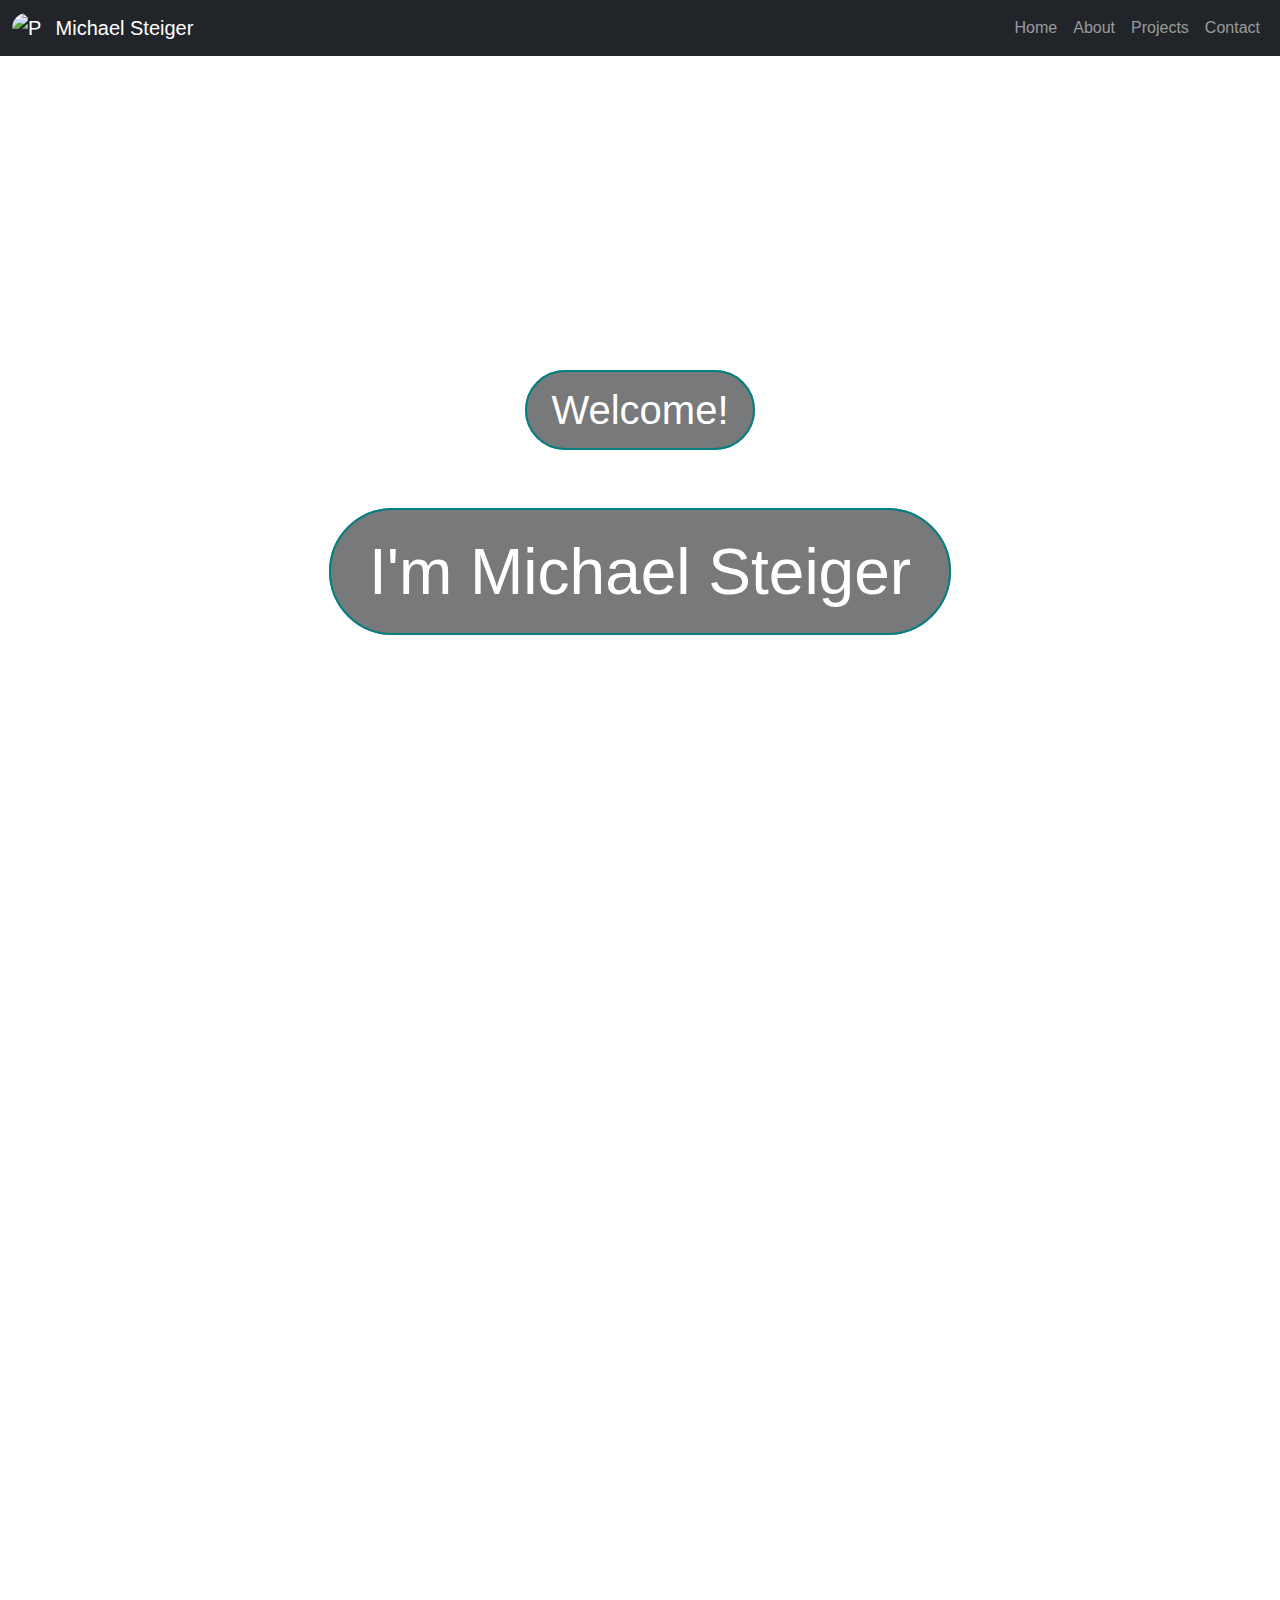
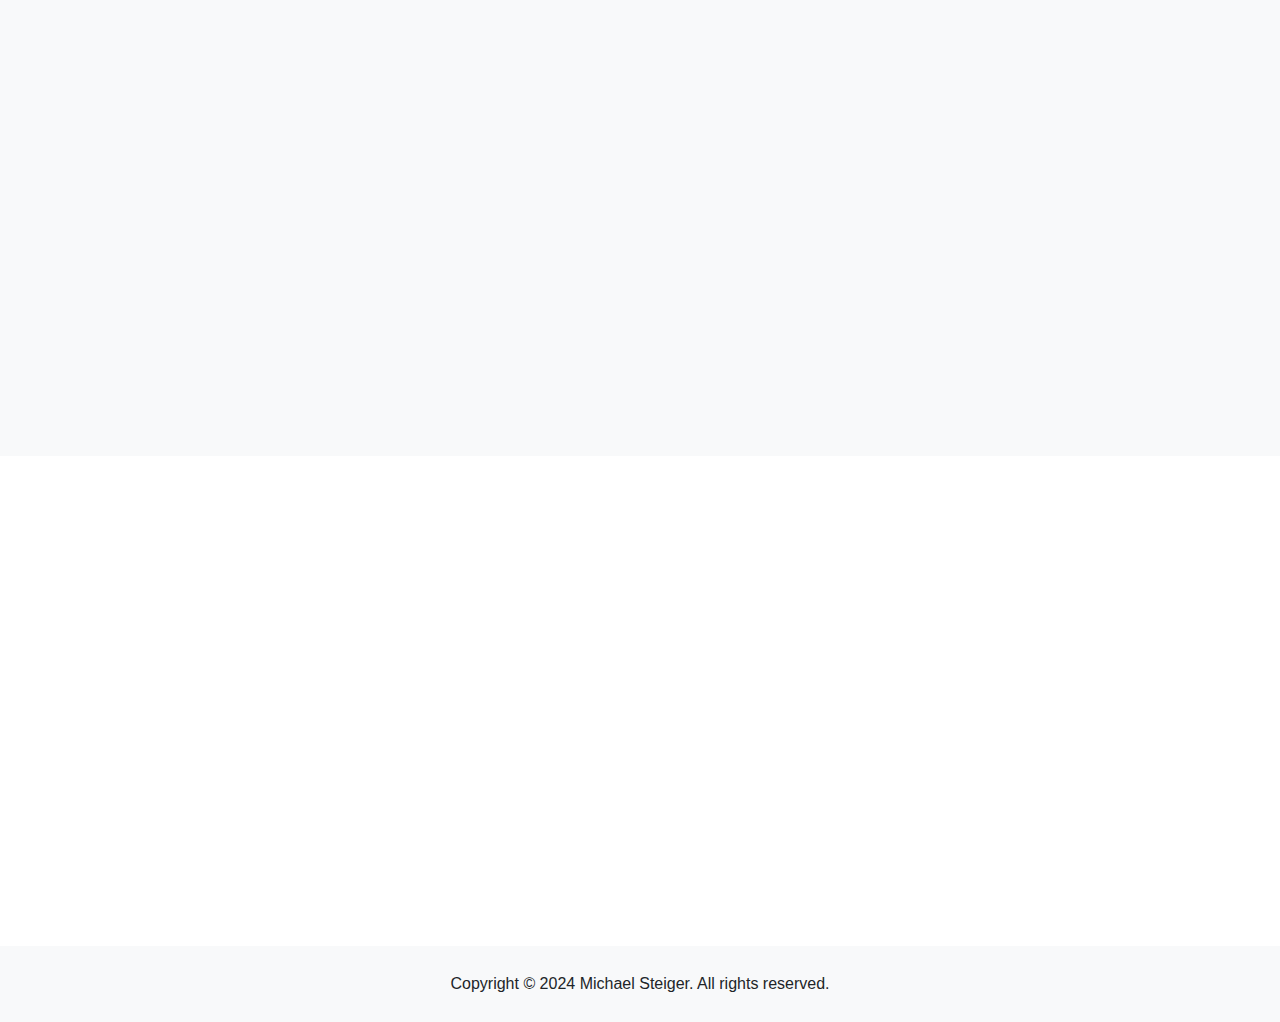
==== commit c19f5a49: "Final touches and ReadMe" ====
--- a/PersonalWebsite/index.html
+++ b/PersonalWebsite/index.html
@@ -3,58 +3,22 @@
 
 <head>
   <title>Michael Steiger</title>
-  <meta charset="utf-8" name="author" content="Michael Steiger">
+  <meta charset="utf-8">
+  <meta name="author" content="Michael Steiger">
   <meta name="viewport" content="width=device-width, initial-scale=1.0">
-  <link rel="icon" type="x-icon" href="profileLogo.jpg">
+  <link rel="icon" type="image/x-icon" href="images/profileLogo.jpg">
   <link href="https://cdn.jsdelivr.net/npm/bootstrap@5.2.3/dist/css/bootstrap.min.css" rel="stylesheet">
+  <link href="https://cdnjs.cloudflare.com/ajax/libs/font-awesome/6.0.0-beta3/css/all.min.css" rel="stylesheet">
   <link rel="stylesheet" href="style.css">
-
 </head>
-<script>
-  document.addEventListener("DOMContentLoaded", function () {
-    var observer = new IntersectionObserver(function (entries) {
-      entries.forEach(entry => {
-        if (entry.isIntersecting) {
-          entry.target.classList.add('animate');
-          observer.unobserve(entry.target); // Optional: Stop observing after animation has been applied
-        }
-      });
-    }, {
-      threshold: 0.5 // Trigger when half of the image is visible
-    });
-
-    // Select and observe all elements with the class 'fade-in-section'
-    document.querySelectorAll('.fade-in-section').forEach(function (section) {
-      observer.observe(section);
-    });
-  });
-
-  function copyToClipboard(textToCopy) {
-    // Copy to clipboard functionality
-    var inputElement = document.createElement('input');
-    inputElement.setAttribute('value', textToCopy);
-    document.body.appendChild(inputElement);
-    inputElement.select();
-    document.execCommand('copy');
-    document.body.removeChild(inputElement);
-
-  }
-  function toggleIcon() {
-    var icon = document.getElementById("emailIcon").querySelector("i");
-    if (icon.classList.contains("fa-envelope")) {
-        icon.classList.remove("fa-envelope");
-        icon.classList.add("fa-check");
-    } 
-  }
-</script>
 
 <body>
   <!-- Navbar Section -->
-  <!-- missing profile image -->
   <nav class="navbar navbar-expand-sm navbar-dark bg-dark fixed-top">
     <div class="container-fluid">
       <a class="navbar-brand" href="#home">
-        <img src="profileLogo.jpg" alt="Profile Image" class="rounded-circle me-2 d-inline-block align-top" style="height: 30px; width: 30px;">
+        <img src="images/profileLogo.jpg" alt="Profile Image" class="rounded-circle me-2 d-inline-block align-top"
+          style="height: 30px; width: 30px;">
         Michael Steiger</a>
       <button class="navbar-toggler" type="button" data-bs-toggle="collapse" data-bs-target="#collapsibleNavbar">
         <span class="navbar-toggler-icon"></span>
@@ -80,11 +44,7 @@
   </nav>
 
   <!-- Home Section -->
-  <div class="container-fluid p-5 mt-5 text-white text-center" id="home" style="height: 100vh;
-  background-image: url('homePage.png');
-  background-size: cover;
-  background-position: center;
-  background-repeat: no-repeat;">
+  <div class="container-fluid p-5 mt-5 text-white text-center home-section" id="home">
     <div class="row h-100 align-items-center justify-content-center">
       <div class="col-12">
         <div class="badge-container">
@@ -112,7 +72,7 @@
         <!-- Image Column -->
         <div class="col-md-5 d-flex justify-content-center">
           <div class="fade-in-section" style="max-width: 75%;">
-            <img src="IMG_9435.jpg" class="img-fluid shadow-lg" alt="Profile Picture">
+            <img src="images/mainImage.jpg" class="img-fluid shadow-lg" alt="Profile Picture">
           </div>
         </div>
 
@@ -157,7 +117,7 @@
         <!-- Image Column -->
         <div class="col-md-5 d-flex justify-content-center">
           <div class="fade-in-section" style="max-width: 75%;">
-            <img src="IMG_4960.JPG" class="img-fluid shadow-lg" alt="Profile Picture">
+            <img src="images/codingImage.JPG" class="img-fluid shadow-lg" alt="Profile Picture">
           </div>
         </div>
       </div>
@@ -273,7 +233,7 @@
       </div>
       <div class="row my-5 g-5 justify-content-around align-items-center">
         <div class="col-6 col-lg-4 fade-in-section">
-          <img src="pbc.png" class="img-fluid shadow" alt="Involvement Picture">
+          <img src="images/pbc.png" class="img-fluid shadow" alt="Involvement Picture">
           <p class="text-center text-muted pt-2">Clemson Pickleball Club Fall 2023</p>
         </div>
         <div class="col-lg-6 fade-in-section">
@@ -392,11 +352,13 @@
           <div class="card-body text-center py-4">
             <h4 class="card-title">ConnectX</h4>
             <p class="lead card-subtitle">Scalable Connect 4</p>
-            
+
             <p class="card-text mx-5 text-muted d-none d-lg-block pt-2">
-              ConnectX was my first collaborative team project that we developed over the course of a semester. As a team of 4, we developed a scalable Connect Four game, hence the name ConnectX.
+              ConnectX was my first collaborative team project that we developed over the course of a semester. As a
+              team of 4, we developed a scalable Connect Four game, hence the name ConnectX.
             </p>
-            <a href="https://github.com/Clemson-CPSC2150/project-1-team-stack-underflow" class="btn custom-color btn-lg mt-3" target="_blank">
+            <a href="https://github.com/Clemson-CPSC2150/project-1-team-stack-underflow"
+              class="btn custom-color btn-lg mt-3" target="_blank">
               <i class="fas fa-link"></i> Check out
             </a>
             <div class="d-flex justify-content-center align-items-center gap-2 mt-3">
@@ -413,8 +375,11 @@
           <div class="card-body text-center py-4">
             <h4 class="card-title">Personal Website</h4>
             <p class="lead card-subtitle">Resume extension as a Website</p>
-            
-            <p class="card-text mx-5 text-muted d-none d-lg-block pt-2">I developed my professional website utilizing the robust and responsive Bootstrap framework to provide a streamlined and accessible platform for showcasing my skills and portfolio. With this Project, I hope to facilitate a deeper understanding of my professional journey and provide any information necessary to contact me.</p>
+
+            <p class="card-text mx-5 text-muted d-none d-lg-block pt-2">I developed my professional website utilizing
+              the robust and responsive Bootstrap framework to provide a streamlined and accessible platform for
+              showcasing my skills and portfolio. With this Project, I hope to facilitate a deeper understanding of my
+              professional journey and provide any information necessary to contact me.</p>
             <a href="https://github.com/Mstgr/Personal-Website" class="btn custom-color btn-lg mt-3" target="_blank">
               <i class="fas fa-link"></i> Check out
             </a>
@@ -434,9 +399,10 @@
             <h4 class="card-title">Future Projects</h4>
             <p class="lead card-subtitle">Currently in development</p>
             <p class="card-text mx-5 text-muted d-none d-lg-block pt-2">
-              I aim to create and to be apart of numerous projects in the future. I plan to keep good documentation and will display all my projects on this page and on GitHub as they are developed.
+              I aim to create and to be apart of numerous projects in the future. I plan to keep good documentation and
+              will display all my projects on this page and on GitHub as they are developed.
             </p>
-            <a href="#" class="btn custom-color btn-lg mt-2 disabled target="_blank"">
+            <a href="#" class="btn custom-color btn-lg mt-2 disabled target=" _blank"">
               <i class="fas fa-link"></i> Check out
             </a>
             <div class="d-flex justify-content-center align-items-center gap-2 mt-3">
@@ -453,14 +419,15 @@
 
   <!-- Contact Section -->
   <section id="contact">
-    <div class="container-sm">
+    <div class="container-lg">
       <div class="text-center fade-in-section pt-3">
         <h2 class="underline-teal">Contact Me</h2>
         <p class="lead text-muted">Relevant links listed as well</p>
       </div>
 
-      <div class="container my-5">
-        <div class="row justify-content-center fade-in-section">
+
+      <div class="row justify-content-center fade-in-section">
+        <div class="col-12 text-center">
           <div class="social-icons">
             <a href="https://github.com/mstgr" class="github-icon" target="_blank">
               <i class="fab fa-github"></i>
@@ -475,18 +442,22 @@
         </div>
       </div>
 
+
       <!-- Hidden textarea to help with copying to clipboard -->
       <textarea id="emailToCopy" style="position: absolute; left: -9999px;">msteige@clemson.edu</textarea>
     </div>
   </section>
 
-
-  <footer>Copyright &copy 2023 Michael Steiger</footer>
-
-  <link href="https://cdnjs.cloudflare.com/ajax/libs/font-awesome/6.0.0-beta3/css/all.min.css" rel="stylesheet">
+  <footer class="footer">
+    <div class="text-center py-3">
+      Copyright &copy; 2024 Michael Steiger. All rights reserved.
+    </div>
+  </footer>
+
   <script src="https://cdn.jsdelivr.net/npm/bootstrap@5.0.1/dist/js/bootstrap.bundle.min.js"
     integrity="sha384-gtEjrD/SeCtmISkJkNUaaKMoLD0//ElJ19smozuHV6z3Iehds+3Ulb9Bn9Plx0x4"
     crossorigin="anonymous"></script>
+  <script src="script.js"></script>
 </body>
 
 </html>--- a/PersonalWebsite/style.css
+++ b/PersonalWebsite/style.css
@@ -1,6 +1,7 @@
 section {
 	padding: 60px 0;
 }
+
 body {
 	font-family: sans-serif;
 }
@@ -28,7 +29,18 @@
 	transform: translateY(0);
 	transition: opacity 1s ease-out, transform 1s ease-out;
 }
+
 /* END FADE IN Animation*/
+
+/* Home section background */
+.home-section {
+	height: 100vh;
+	background-image: url('images/homePage.png');
+	background-size: cover;
+	background-position: center;
+	background-repeat: no-repeat;
+}
+/* End Home section */
 
 /* Project Cards */
 .custom-card {
@@ -47,19 +59,17 @@
 .custom-card:hover .custom-image {
 	transform: scale(1.05);
 }
+
 /* END Projects Cards*/
 
 /* Technology Badges under Projects */
 .badge {
 	padding: 0.6em 0.8em;
 	background-color: #f8f9fa;
-	/* A light background color */
 	color: #212529;
-	/* A darker text color for contrast */
-	/*border: 1px solid #dcdcdc; /* A light border color */
 	transition: background-color 0.3s ease;
-	/* Smooth transition for hover effect */
 }
+
 /* Technology Badges under Projects */
 
 /* Social Icons in Contact me & Project Section */
@@ -67,15 +77,13 @@
 	display: flex;
 	align-items: center;
 	justify-content: center;
+	flex-wrap: wrap;
 }
 
 .social-icons a {
 	color: #212529;
-	/* White color for icons */
-	font-size: 200px;
-	/* Size of icons */
-	margin: 0 100px;
-	/* Spacing between icons */
+	font-size: 175px;
+	margin: 0 75px;
 	transition: color 0.3s ease, background-color 0.3s ease;
 }
 
@@ -83,66 +91,77 @@
 .social-icons a:hover {
 	color: #008080;
 }
+
 /* End Social Icons in Contact me & Project Section */
 
 /* Home page Badge */
 .badge-home {
 	padding: 0.4em 0.6em;
 	background-color: #282a2ca1;
-	border:2px solid #008080 !important;
+	border: 2px solid #008080 !important;
 }
+
 .badge-spacing {
-	margin-bottom: 100px; /* Adjust the space as needed */
+	margin-bottom: 100px;
+	/* Adjust the space as needed */
 }
+
 /* END Home page Badge */
 
 /* Custom color Start*/
-.custom-color{
+.custom-color {
 	border-color: #008080;
-	background-color:white;
+	background-color: white;
 }
-.custom-color:hover{
+
+.custom-color:hover {
 	border-color: #008080;
-	background-color:#008080;
-	color:white;
+	background-color: #008080;
+	color: white;
 }
+
 /* END Custom color */
+/* Custom underline for sections */
 .underline-teal {
 	text-decoration: underline;
-	text-decoration-color: #008080; /* Teal color */
-	text-underline-offset: 5px; /* Adjusts the space above the underline */
-  	text-decoration-thickness: 3px;
+	text-decoration-color: #008080;
+	text-underline-offset: 5px;
+	text-decoration-thickness: 3px;
+}
+/* End custom line for sections*/
+
+/* Custom Accordion */
+.accordion-button {
+	background-color: white;
 }
 
-/* Style for the accordion header when it's collapsed */
-.accordion-button {
-	background-color: white; /* Teal background for the button */
-	 /* White text */
-  }
-  
-  /* Style for the accordion header when it's expanded */
-  .accordion-button:not(.collapsed) {
-	background-color: #008080; /* Different shade for when the accordion is open */
+.accordion-button:not(.collapsed) {
+	background-color: #008080;
+	
 	color: white;
-  }
-  
-  /* Style for the accordion body */
-  .accordion-body {
-	background-color: white; /* Light background for the body */
-  }
-  
-  /* Optional: Style for the accordion header on hover (if you want to add this effect) */
-  .accordion-button:hover {
-	background-color: #008080; /* A darker teal for hover effect */
+}
+
+.accordion-body {
+	background-color: white;
+}
+
+.accordion-button:hover {
+	background-color: #008080;
+	
 	border-color: #008080;
 	color: white;
-	
-  }
-  .accordion-button:focus {
-	outline: 2px solid #008080; /* Your custom teal color */
-	box-shadow: none; /* Optional: removes additional focus styles, like glow */
-  }
-  
-  
+}
 
+.accordion-button:focus {
+	outline: 2px solid #008080;
+	box-shadow: none;
+}
+/* End custom accordion*/
 
+/* Footer */
+.footer {
+    background-color: #f8f9fa;
+    color: #212529; 
+    padding: 10px 0;
+    font-size: 1rem;
+}